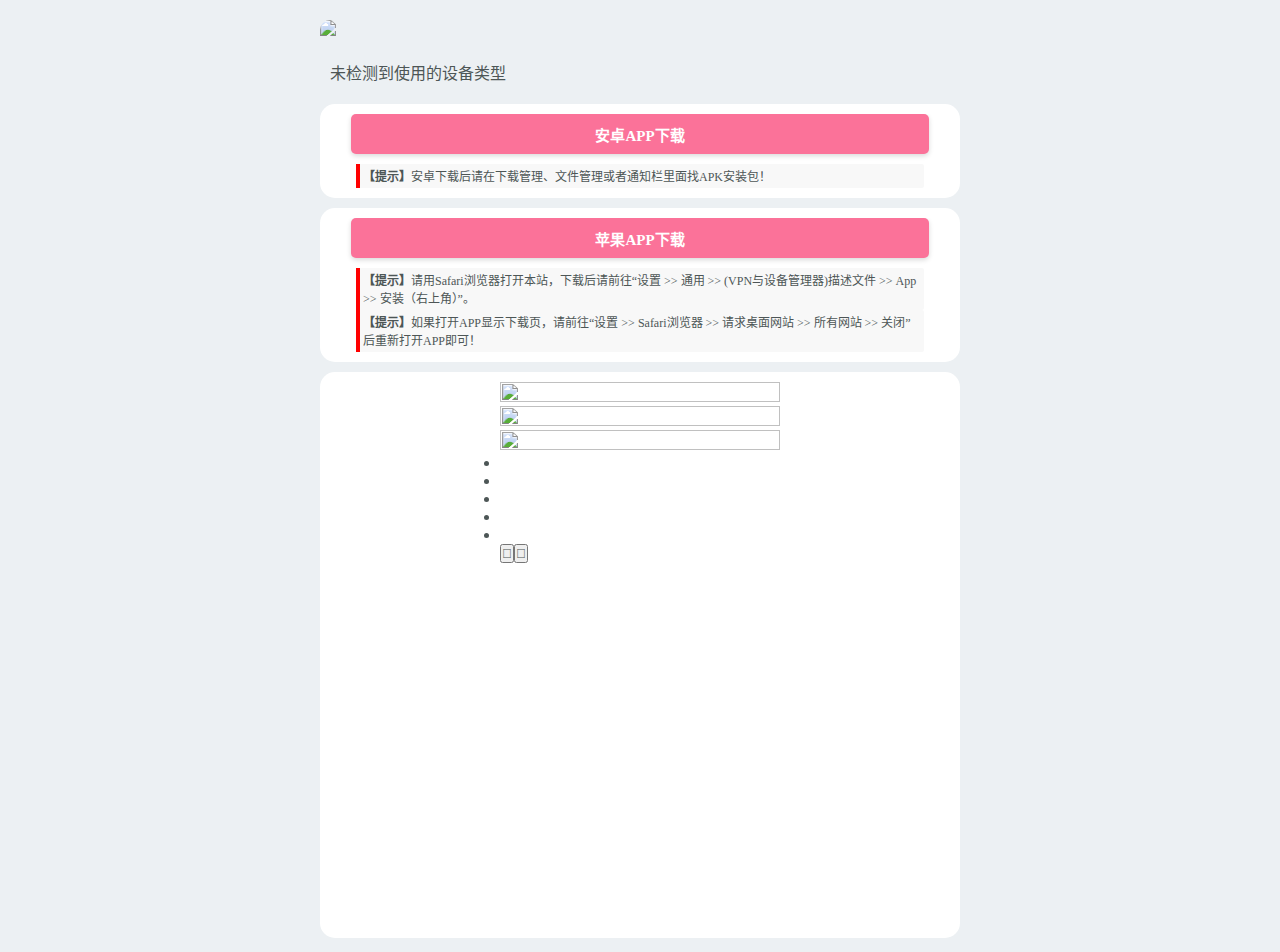
==== index.html @ 9a810799 "Update index.html" ====
<!DOCTYPE html>
<html lang="zh-CN"><head>
		<title>APP下载</title>
		<meta charset="utf-8" name="viewport" content="width=device-width, initial-scale=1, maximum-scale=1, user-scalable=no">
		<meta name="robots" contect="all">
		<link href="/favicon.ico" rel="icon">
		<link href="http://dl.siyutai.cc/layui.css" rel="stylesheet">
		<style type="text/css">
			* {
				margin: 0;
				padding: 0;
				color:#4D5656;
			}
			body {
				background-color: #ecf0f3;
			}
			.container {
				width: 90%;
				height: 100%;
				position: relative;
				z-index: 1;
				max-width: 640px;
				min-width: 320px;
				margin: 0 auto;
				
			}
			.content {
				
				margin-top:20px;
				
			}
			.content section{
				position: absolute;
				opacity: 0;
				transition: .4s ease-out;
			}
			.content section.active-section{
				opacity: 1;
			}
			.main {
				width: 100%;
				height: 100%;
				z-index:1;
				display:inline-block;
				position:relative;
				overflow: hidden;
				border-radius: 10px;
			}
			.bgt {
				background-repeat: no-repeat;
				background-size: cover;
				width:100%;
			}
			.box{
				margin-top:10px;
				border-radius: 15px;
				padding:10px;
				margin-bottom:10px;
				background: #fff;
			}
			#boxs{
				margin:0px;
				height: 100%;
				overflow-x: hidden;
			}
			#boxs::-webkit-scrollbar{
				width: 5px;
				height: 5px;
			}
			#boxs::-webkit-scrollbar-track{
				border-radius: 12px;
				background-color: #eee;
			}
			#boxs::-webkit-scrollbar-thumb{
				border-radius: 12px;
				background-color: #aaa;
			}
			.web{
				width:90%;
				height:20px;
				text-align:center;
				background: #fb7299;
				box-shadow:0 2px 5px rgba(0,0,0,.15);
				margin:0 auto;
				margin-top:0px;
				margin-bottom:10px;
				padding:10px;
				border-radius:5px;
				font-size:15px;
				font-weight: bold;
				color: #fff;
			}
			.tips{
				width:90%;
				border-bottom-right-radius: 2px;
				border-left: 4px solid red;
				border-top-right-radius: 2px;
				margin: 0 auto;
				//text-align:center;
				padding: 3px;
				position: relative;
				background-color: #f8f8f8;
				font-size:12px;
			}
			.A {
				text-decoration: none;
			}
		</style>
	</head>
	<body>
		<div class="container">
			<div class="content">
				<section class="home-me-section active-section">
					<div class="main">
					
						<img src="http://dl.siyutai.cc/img/syttop.jpg" class="bgt">
						<div class="box" style="background:none">
							<div id="boxs">
						        <div id="tick">未检测到使用的设备类型</div>
					        </div>
					    </div>
						
						<div id="android_show" style="display:none;">
						<div class="box">
							<div id="boxs">
								<div class="track-list">
									<ul>
										<a href="http://dl.siyutai.cc/siyutai.apk" target="_blank" class="A"><div class="web">安卓APP下载</div></a>
										
										
										<div class="tips"><strong>【提示】</strong>安卓下载后请在下载管理、文件管理或者通知栏里面找APK安装包！</div>
									</ul>
								</div>
							</div>
						</div>
						</div>
						
						<div id="ios_show" style="display:none;">
						<div class="box">
							<div id="boxs">
								<div class="track-list">
									<ul>
										<a href="http://dl.siyutai.cc/ios.mobileconfig" target="_blank" class="A" onclick="ios()"><div class="web">苹果APP下载</div></a>
										
										
										<div class="tips"><strong>【提示】</strong>请用Safari浏览器打开本站，下载后请前往“设置 >> 通用 >> (VPN与设备管理器)描述文件 >> App >> 安装（右上角）”。</div>
										<div class="tips"><strong>【提示】</strong>如果打开APP显示下载页，请前往“设置 >> Safari浏览器 >> 请求桌面网站 >> 所有网站 >> 关闭”后重新打开APP即可！</div>
									</ul>
								</div>
							</div>
						</div>
						</div>
						
						<div id="wxtips_show" style="display:none;">
    						<div class="box">
    							<div id="boxs">
    								<img src="http://dl.siyutai.cc/img/wxtips.png" width="100%" height="100%">
    							</div>
    						</div>
						</div>
						
						<div class="box">
							<div id="boxs">
								<div class="layui-carousel" id="ID-image" style="margin: auto; border-radius: 25px; width: 280px; height: 546px;" lay-anim="fade" lay-indicator="inside" lay-arrow="hover">
									<div carousel-item="" style="border-radius: 25px;">
										<div class="layui-this"><img src="http://dl.siyutai.cc/img/syt1.jpg" width="100%" height="100%"></div>
										<div class=""><img src="http://dl.siyutai.cc/img/syt2.jpg" width="100%" height="100%"></div>
										<div class=""><img src="http://dl.siyutai.cc/img/syt3.jpg" width="100%" height="100%"></div>
										
									</div>
								<div class="layui-carousel-ind"><ul><li class="layui-this"></li><li class=""></li><li class=""></li><li class=""></li><li class=""></li></ul></div><button class="layui-icon layui-carousel-arrow" lay-type="sub"></button><button class="layui-icon layui-carousel-arrow" lay-type="add"></button></div>
							</div>
						</div>
						
					</div>
				</section>
			</div>
		</div>

		<script>
			var ua = navigator.userAgent.toLowerCase();
			var tick = document.getElementById("tick");
			var img = document.getElementById("img");
		
			if (ua.match(/android/i) == "android") {
			    	if (ua.match(/twitter/i) == "twitter") {
				    tick.innerText = "设备：安卓 | 环境：推特 | 无法下载？请使用其它浏览器打开该网页";
				} else {
				    tick.innerText = "当前设备：安卓Android";
				    document.getElementById("android_show").style.display = "block";
				}
		        } else if (ua.match(/iphone/i) == "iphone" || ua.match(/ipad/i) == "ipad") {
		                if (ua.match(/MicroMessenger/i) == "micromessenger") {
		                    tick.innerText = "设备：苹果iOS | 环境：微信 | 请用Safari浏览器打开";
		                    document.getElementById("wxtips_show").style.display = "block";
		                } else if (ua.match(/twitter/i) == "twitter") {
		                    tick.innerText = "设备：苹果iOS | 环境：推特 | 无法下载？请使用Safari浏览器打开该网页";
		                } else {
		                    tick.innerText = "当前设备：苹果iOS";
		                    document.getElementById("ios_show").style.display = "block";
		                }
			} else {
				document.getElementById("ios_show").style.display = "block";
				document.getElementById("android_show").style.display = "block";
			}

			function ios(){
				alert('提示：iOS请务必先卸载后安装！');
			}
			function android(){
				test.hello('http://dl.siyutai.cc/siyutai.apk');
			}
		</script>
		
		<script src="http://dl.siyutai.cc/layui.js"></script>
		<script>
			layui.use(['carousel'],function(){
				var carousel = layui.carousel;
					carousel.render({
					elem: '#ID-image',
					width: 280,
					height: 546,
					anim:'fade',
					interval: 2000
				});
			});
		</script>
	

</body></html>
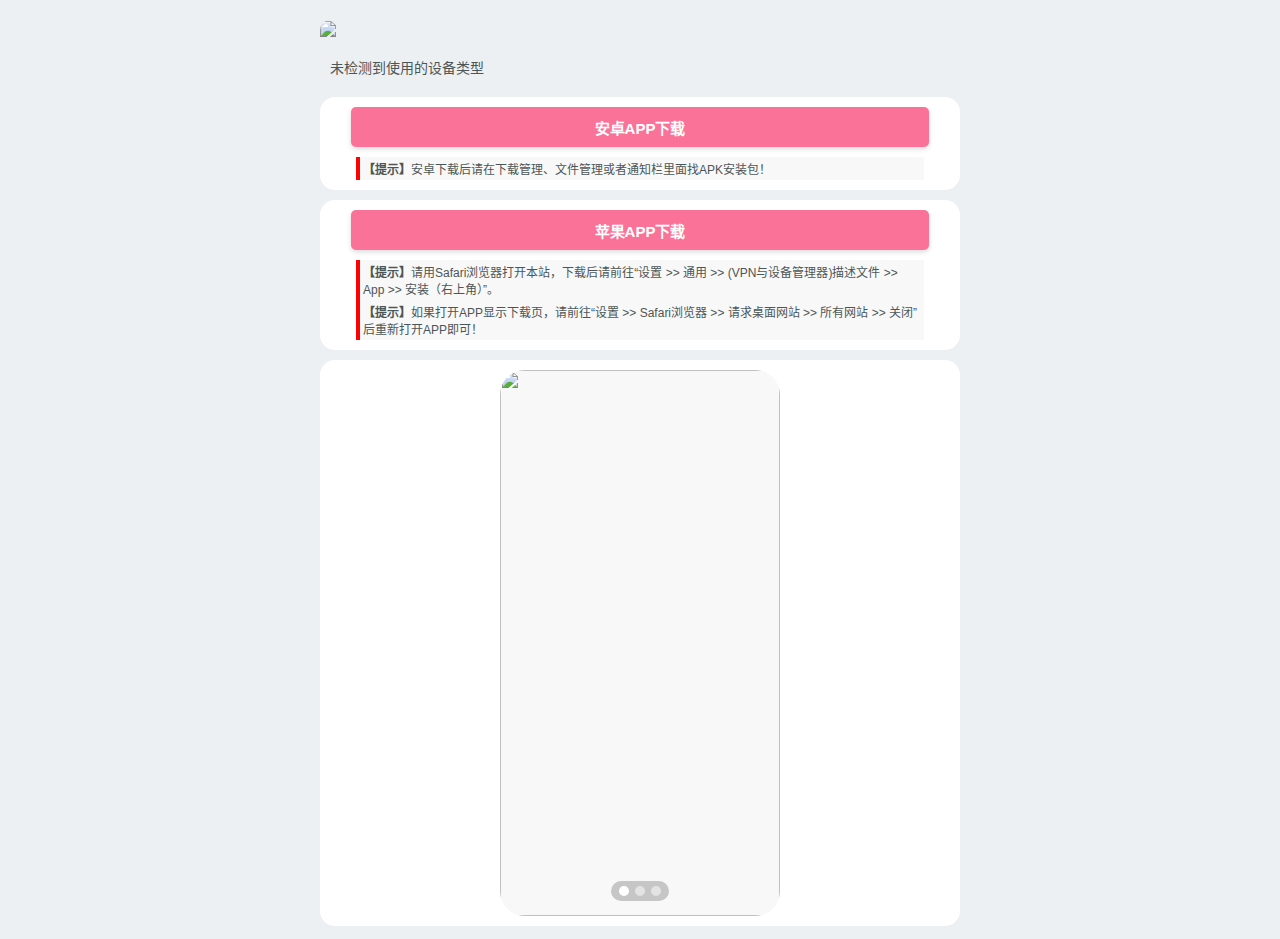
==== commit 47f394f5: "Update index.html" ====
--- a/index.html
+++ b/index.html
@@ -4,7 +4,7 @@
 		<meta charset="utf-8" name="viewport" content="width=device-width, initial-scale=1, maximum-scale=1, user-scalable=no">
 		<meta name="robots" contect="all">
 		<link href="/favicon.ico" rel="icon">
-		<link href="http://dl.siyutai.cc/layui.css" rel="stylesheet">
+		<link href="/layui.css" rel="stylesheet">
 		<style type="text/css">
 			* {
 				margin: 0;
@@ -120,7 +120,7 @@
 					        </div>
 					    </div>
 						
-						<div id="android_show" style="display:none;">
+						<div id="android_show" style="display:block;">
 						<div class="box">
 							<div id="boxs">
 								<div class="track-list">
@@ -135,7 +135,7 @@
 						</div>
 						</div>
 						
-						<div id="ios_show" style="display:none;">
+						<div id="ios_show" style="display:block;">
 						<div class="box">
 							<div id="boxs">
 								<div class="track-list">
@@ -212,7 +212,7 @@
 			}
 		</script>
 		
-		<script src="http://dl.siyutai.cc/layui.js"></script>
+		<script src="/layui.js"></script>
 		<script>
 			layui.use(['carousel'],function(){
 				var carousel = layui.carousel;
--- a/layui.css
+++ b/layui.css
@@ -0,0 +1 @@
+blockquote,body,button,dd,div,dl,dt,form,h1,h2,h3,h4,h5,h6,input,li,ol,p,pre,td,textarea,th,ul{margin:0;padding:0;-webkit-tap-highlight-color:rgba(0,0,0,0)}a:active,a:hover{outline:0}img{display:inline-block;border:none;vertical-align:middle}li{list-style:none}table{border-collapse:collapse;border-spacing:0}h1,h2,h3,h4{font-weight:700}h5,h6{font-weight:500;font-size:100%}button,input,select,textarea{font-size:100%}button,input,optgroup,option,select,textarea{font-family:inherit;font-size:inherit;font-style:inherit;font-weight:inherit;outline:0}pre{white-space:pre-wrap;white-space:-moz-pre-wrap;white-space:-pre-wrap;white-space:-o-pre-wrap;word-wrap:break-word}body{line-height:1.6;color:#333;color:rgba(0,0,0,.85);font:14px Helvetica Neue,Helvetica,PingFang SC,Tahoma,Arial,sans-serif}hr{height:0;line-height:0;margin:10px 0;padding:0;border:none!important;border-bottom:1px solid #eee!important;clear:both;overflow:hidden;background:0 0}a{color:#333;text-decoration:none}a:hover{color:#777}a cite{font-style:normal;*cursor:pointer}.layui-border-box,.layui-border-box *{box-sizing:border-box}.layui-box,.layui-box *{box-sizing:content-box}.layui-clear{clear:both;*zoom:1}.layui-clear:after{content:'\20';clear:both;*zoom:1;display:block;height:0}.layui-clear-space{word-spacing:-5px}.layui-inline{position:relative;display:inline-block;*display:inline;*zoom:1;vertical-align:middle}.layui-edge{position:relative;display:inline-block;vertical-align:middle;width:0;height:0;border-width:6px;border-style:dashed;border-color:transparent;overflow:hidden}.layui-edge-top{top:-4px;border-bottom-color:#999;border-bottom-style:solid}.layui-edge-right{border-left-color:#999;border-left-style:solid}.layui-edge-bottom{top:2px;border-top-color:#999;border-top-style:solid}.layui-edge-left{border-right-color:#999;border-right-style:solid}.layui-elip{text-overflow:ellipsis;overflow:hidden;white-space:nowrap}.layui-disabled,.layui-icon,.layui-unselect{-moz-user-select:none;-webkit-user-select:none;-ms-user-select:none}.layui-disabled,.layui-disabled:hover{color:#d2d2d2!important;cursor:not-allowed!important}.layui-circle{border-radius:100%}.layui-show{display:block!important}.layui-hide{display:none!important}.layui-show-v{visibility:visible!important}.layui-hide-v{visibility:hidden!important}@font-face{font-family:layui-icon;src:url(../font/iconfont.eot?v=282);src:url(../font/iconfont.eot?v=282#iefix) format('embedded-opentype'),url(../font/iconfont.woff2?v=282) format('woff2'),url(../font/iconfont.woff?v=282) format('woff'),url(../font/iconfont.ttf?v=282) format('truetype'),url(../font/iconfont.svg?v=282#layui-icon) format('svg')}.layui-icon{font-family:layui-icon!important;font-size:16px;font-style:normal;-webkit-font-smoothing:antialiased;-moz-osx-font-smoothing:grayscale}.layui-icon-leaf:before{content:"\e701"}.layui-icon-folder:before{content:"\eabe"}.layui-icon-folder-open:before{content:"\eac1"}.layui-icon-gitee:before{content:"\e69b"}.layui-icon-github:before{content:"\e6a7"}.layui-icon-disabled:before{content:"\e6cc"}.layui-icon-moon:before{content:"\e6c2"}.layui-icon-error:before{content:"\e693"}.layui-icon-success:before{content:"\e697"}.layui-icon-question:before{content:"\e699"}.layui-icon-lock:before{content:"\e69a"}.layui-icon-eye:before{content:"\e695"}.layui-icon-eye-invisible:before{content:"\e696"}.layui-icon-backspace:before{content:"\e694"}.layui-icon-tips-fill:before{content:"\eb2e"}.layui-icon-test:before{content:"\e692"}.layui-icon-clear:before{content:"\e788"}.layui-icon-heart-fill:before{content:"\e68f"}.layui-icon-light:before{content:"\e748"}.layui-icon-music:before{content:"\e690"}.layui-icon-time:before{content:"\e68d"}.layui-icon-ie:before{content:"\e7bb"}.layui-icon-firefox:before{content:"\e686"}.layui-icon-at:before{content:"\e687"}.layui-icon-bluetooth:before{content:"\e689"}.layui-icon-chrome:before{content:"\e68a"}.layui-icon-edge:before{content:"\e68b"}.layui-icon-heart:before{content:"\e68c"}.layui-icon-key:before{content:"\e683"}.layui-icon-android:before{content:"\e684"}.layui-icon-mike:before{content:"\e6dc"}.layui-icon-mute:before{content:"\e685"}.layui-icon-gift:before{content:"\e627"}.layui-icon-windows:before{content:"\e67f"}.layui-icon-ios:before{content:"\e680"}.layui-icon-logout:before{content:"\e682"}.layui-icon-wifi:before{content:"\e7e0"}.layui-icon-rss:before{content:"\e808"}.layui-icon-email:before{content:"\e618"}.layui-icon-reduce-circle:before{content:"\e616"}.layui-icon-transfer:before{content:"\e691"}.layui-icon-service:before{content:"\e626"}.layui-icon-addition:before{content:"\e624"}.layui-icon-subtraction:before{content:"\e67e"}.layui-icon-slider:before{content:"\e714"}.layui-icon-print:before{content:"\e66d"}.layui-icon-export:before{content:"\e67d"}.layui-icon-cols:before{content:"\e610"}.layui-icon-screen-full:before{content:"\e622"}.layui-icon-screen-restore:before{content:"\e758"}.layui-icon-rate-half:before{content:"\e6c9"}.layui-icon-rate-solid:before{content:"\e67a"}.layui-icon-rate:before{content:"\e67b"}.layui-icon-cellphone:before{content:"\e678"}.layui-icon-vercode:before{content:"\e679"}.layui-icon-login-weibo:before{content:"\e675"}.layui-icon-login-qq:before{content:"\e676"}.layui-icon-login-wechat:before{content:"\e677"}.layui-icon-username:before{content:"\e66f"}.layui-icon-password:before{content:"\e673"}.layui-icon-refresh-3:before{content:"\e9aa"}.layui-icon-auz:before{content:"\e672"}.layui-icon-shrink-right:before{content:"\e668"}.layui-icon-spread-left:before{content:"\e66b"}.layui-icon-snowflake:before{content:"\e6b1"}.layui-icon-tips:before{content:"\e702"}.layui-icon-note:before{content:"\e66e"}.layui-icon-senior:before{content:"\e674"}.layui-icon-refresh-1:before{content:"\e666"}.layui-icon-refresh:before{content:"\e669"}.layui-icon-flag:before{content:"\e66c"}.layui-icon-theme:before{content:"\e66a"}.layui-icon-notice:before{content:"\e667"}.layui-icon-console:before{content:"\e665"}.layui-icon-website:before{content:"\e7ae"}.layui-icon-face-surprised:before{content:"\e664"}.layui-icon-set:before{content:"\e716"}.layui-icon-template:before{content:"\e663"}.layui-icon-app:before{content:"\e653"}.layui-icon-template-1:before{content:"\e656"}.layui-icon-home:before{content:"\e68e"}.layui-icon-female:before{content:"\e661"}.layui-icon-male:before{content:"\e662"}.layui-icon-tread:before{content:"\e6c5"}.layui-icon-praise:before{content:"\e6c6"}.layui-icon-rmb:before{content:"\e65e"}.layui-icon-more:before{content:"\e65f"}.layui-icon-camera:before{content:"\e660"}.layui-icon-cart-simple:before{content:"\e698"}.layui-icon-face-cry:before{content:"\e69c"}.layui-icon-face-smile:before{content:"\e6af"}.layui-icon-survey:before{content:"\e6b2"}.layui-icon-read:before{content:"\e705"}.layui-icon-location:before{content:"\e715"}.layui-icon-dollar:before{content:"\e659"}.layui-icon-diamond:before{content:"\e735"}.layui-icon-return:before{content:"\e65c"}.layui-icon-camera-fill:before{content:"\e65d"}.layui-icon-fire:before{content:"\e756"}.layui-icon-more-vertical:before{content:"\e671"}.layui-icon-cart:before{content:"\e657"}.layui-icon-star-fill:before{content:"\e658"}.layui-icon-prev:before{content:"\e65a"}.layui-icon-next:before{content:"\e65b"}.layui-icon-upload:before{content:"\e67c"}.layui-icon-upload-drag:before{content:"\e681"}.layui-icon-user:before{content:"\e770"}.layui-icon-file-b:before{content:"\e655"}.layui-icon-component:before{content:"\e857"}.layui-icon-find-fill:before{content:"\e670"}.layui-icon-loading:before{content:"\e63d"}.layui-icon-loading-1:before{content:"\e63e"}.layui-icon-add-1:before{content:"\e654"}.layui-icon-pause:before{content:"\e651"}.layui-icon-play:before{content:"\e652"}.layui-icon-video:before{content:"\e6ed"}.layui-icon-headset:before{content:"\e6fc"}.layui-icon-voice:before{content:"\e688"}.layui-icon-speaker:before{content:"\e645"}.layui-icon-fonts-del:before{content:"\e64f"}.layui-icon-fonts-html:before{content:"\e64b"}.layui-icon-fonts-code:before{content:"\e64e"}.layui-icon-fonts-strong:before{content:"\e62b"}.layui-icon-unlink:before{content:"\e64d"}.layui-icon-picture:before{content:"\e64a"}.layui-icon-link:before{content:"\e64c"}.layui-icon-face-smile-b:before{content:"\e650"}.layui-icon-align-center:before{content:"\e647"}.layui-icon-align-right:before{content:"\e648"}.layui-icon-align-left:before{content:"\e649"}.layui-icon-fonts-u:before{content:"\e646"}.layui-icon-fonts-i:before{content:"\e644"}.layui-icon-tabs:before{content:"\e62a"}.layui-icon-circle:before{content:"\e63f"}.layui-icon-radio:before{content:"\e643"}.layui-icon-share:before{content:"\e641"}.layui-icon-edit:before{content:"\e642"}.layui-icon-delete:before{content:"\e640"}.layui-icon-engine:before{content:"\e628"}.layui-icon-chart-screen:before{content:"\e629"}.layui-icon-chart:before{content:"\e62c"}.layui-icon-table:before{content:"\e62d"}.layui-icon-tree:before{content:"\e62e"}.layui-icon-upload-circle:before{content:"\e62f"}.layui-icon-templeate-1:before{content:"\e630"}.layui-icon-util:before{content:"\e631"}.layui-icon-layouts:before{content:"\e632"}.layui-icon-prev-circle:before{content:"\e633"}.layui-icon-carousel:before{content:"\e634"}.layui-icon-code-circle:before{content:"\e635"}.layui-icon-water:before{content:"\e636"}.layui-icon-date:before{content:"\e637"}.layui-icon-layer:before{content:"\e638"}.layui-icon-fonts-clear:before{content:"\e639"}.layui-icon-dialogue:before{content:"\e63a"}.layui-icon-cellphone-fine:before{content:"\e63b"}.layui-icon-form:before{content:"\e63c"}.layui-icon-file:before{content:"\e621"}.layui-icon-triangle-r:before{content:"\e623"}.layui-icon-triangle-d:before{content:"\e625"}.layui-icon-set-sm:before{content:"\e620"}.layui-icon-add-circle:before{content:"\e61f"}.layui-icon-layim-download:before{content:"\e61e"}.layui-icon-layim-uploadfile:before{content:"\e61d"}.layui-icon-404:before{content:"\e61c"}.layui-icon-about:before{content:"\e60b"}.layui-icon-layim-theme:before{content:"\e61b"}.layui-icon-down:before{content:"\e61a"}.layui-icon-up:before{content:"\e619"}.layui-icon-circle-dot:before{content:"\e617"}.layui-icon-set-fill:before{content:"\e614"}.layui-icon-search:before{content:"\e615"}.layui-icon-friends:before{content:"\e612"}.layui-icon-group:before{content:"\e613"}.layui-icon-reply-fill:before{content:"\e611"}.layui-icon-menu-fill:before{content:"\e60f"}.layui-icon-face-smile-fine:before{content:"\e60c"}.layui-icon-picture-fine:before{content:"\e60d"}.layui-icon-log:before{content:"\e60e"}.layui-icon-list:before{content:"\e60a"}.layui-icon-release:before{content:"\e609"}.layui-icon-add-circle-fine:before{content:"\e608"}.layui-icon-ok:before{content:"\e605"}.layui-icon-help:before{content:"\e607"}.layui-icon-chat:before{content:"\e606"}.layui-icon-top:before{content:"\e604"}.layui-icon-right:before{content:"\e602"}.layui-icon-left:before{content:"\e603"}.layui-icon-star:before{content:"\e600"}.layui-icon-download-circle:before{content:"\e601"}.layui-icon-close:before{content:"\1006"}.layui-icon-close-fill:before{content:"\1007"}.layui-icon-ok-circle:before{content:"\1005"}.layui-main{position:relative;width:1160px;margin:0 auto}.layui-header{position:relative;z-index:1000;height:60px}.layui-header a:hover{transition:all .5s;-webkit-transition:all .5s}.layui-side{position:fixed;left:0;top:0;bottom:0;z-index:999;width:200px;overflow-x:hidden}.layui-side-scroll{position:relative;width:220px;height:100%;overflow-x:hidden}.layui-body{position:relative;left:200px;right:0;top:0;bottom:0;z-index:900;width:auto;box-sizing:border-box}.layui-layout-body{overflow-x:hidden}.layui-layout-admin .layui-header{position:fixed;top:0;left:0;right:0;background-color:#23292e}.layui-layout-admin .layui-side{top:60px;width:200px;overflow-x:hidden}.layui-layout-admin .layui-body{position:absolute;top:60px;padding-bottom:44px}.layui-layout-admin .layui-main{width:auto;margin:0 15px}.layui-layout-admin .layui-footer{position:fixed;left:200px;right:0;bottom:0;z-index:990;height:44px;line-height:44px;padding:0 15px;box-shadow:-1px 0 4px rgb(0 0 0 / 12%);background-color:#fafafa}.layui-layout-admin .layui-logo{position:absolute;left:0;top:0;width:200px;height:100%;line-height:60px;text-align:center;color:#16baaa;font-size:16px;box-shadow:0 1px 2px 0 rgb(0 0 0 / 15%)}.layui-layout-admin .layui-header .layui-nav{background:0 0}.layui-layout-left{position:absolute!important;left:200px;top:0}.layui-layout-right{position:absolute!important;right:0;top:0}.layui-container{position:relative;margin:0 auto;box-sizing:border-box}.layui-fluid{position:relative;margin:0 auto;padding:0 15px}.layui-row:after,.layui-row:before{content:"";display:block;clear:both}.layui-col-lg1,.layui-col-lg10,.layui-col-lg11,.layui-col-lg12,.layui-col-lg2,.layui-col-lg3,.layui-col-lg4,.layui-col-lg5,.layui-col-lg6,.layui-col-lg7,.layui-col-lg8,.layui-col-lg9,.layui-col-md1,.layui-col-md10,.layui-col-md11,.layui-col-md12,.layui-col-md2,.layui-col-md3,.layui-col-md4,.layui-col-md5,.layui-col-md6,.layui-col-md7,.layui-col-md8,.layui-col-md9,.layui-col-sm1,.layui-col-sm10,.layui-col-sm11,.layui-col-sm12,.layui-col-sm2,.layui-col-sm3,.layui-col-sm4,.layui-col-sm5,.layui-col-sm6,.layui-col-sm7,.layui-col-sm8,.layui-col-sm9,.layui-col-xl1,.layui-col-xl10,.layui-col-xl11,.layui-col-xl12,.layui-col-xl2,.layui-col-xl3,.layui-col-xl4,.layui-col-xl5,.layui-col-xl6,.layui-col-xl7,.layui-col-xl8,.layui-col-xl9,.layui-col-xs1,.layui-col-xs10,.layui-col-xs11,.layui-col-xs12,.layui-col-xs2,.layui-col-xs3,.layui-col-xs4,.layui-col-xs5,.layui-col-xs6,.layui-col-xs7,.layui-col-xs8,.layui-col-xs9{position:relative;display:block;box-sizing:border-box}.layui-col-xs1,.layui-col-xs10,.layui-col-xs11,.layui-col-xs12,.layui-col-xs2,.layui-col-xs3,.layui-col-xs4,.layui-col-xs5,.layui-col-xs6,.layui-col-xs7,.layui-col-xs8,.layui-col-xs9{float:left}.layui-col-xs1{width:8.33333333%}.layui-col-xs2{width:16.66666667%}.layui-col-xs3{width:25%}.layui-col-xs4{width:33.33333333%}.layui-col-xs5{width:41.66666667%}.layui-col-xs6{width:50%}.layui-col-xs7{width:58.33333333%}.layui-col-xs8{width:66.66666667%}.layui-col-xs9{width:75%}.layui-col-xs10{width:83.33333333%}.layui-col-xs11{width:91.66666667%}.layui-col-xs12{width:100%}.layui-col-xs-offset1{margin-left:8.33333333%}.layui-col-xs-offset2{margin-left:16.66666667%}.layui-col-xs-offset3{margin-left:25%}.layui-col-xs-offset4{margin-left:33.33333333%}.layui-col-xs-offset5{margin-left:41.66666667%}.layui-col-xs-offset6{margin-left:50%}.layui-col-xs-offset7{margin-left:58.33333333%}.layui-col-xs-offset8{margin-left:66.66666667%}.layui-col-xs-offset9{margin-left:75%}.layui-col-xs-offset10{margin-left:83.33333333%}.layui-col-xs-offset11{margin-left:91.66666667%}.layui-col-xs-offset12{margin-left:100%}@media screen and (max-width:767.98px){.layui-container{padding:0 15px}.layui-hide-xs{display:none!important}.layui-show-xs-block{display:block!important}.layui-show-xs-inline{display:inline!important}.layui-show-xs-inline-block{display:inline-block!important}}@media screen and (min-width:768px){.layui-container{width:720px}.layui-hide-sm{display:none!important}.layui-show-sm-block{display:block!important}.layui-show-sm-inline{display:inline!important}.layui-show-sm-inline-block{display:inline-block!important}.layui-col-sm1,.layui-col-sm10,.layui-col-sm11,.layui-col-sm12,.layui-col-sm2,.layui-col-sm3,.layui-col-sm4,.layui-col-sm5,.layui-col-sm6,.layui-col-sm7,.layui-col-sm8,.layui-col-sm9{float:left}.layui-col-sm1{width:8.33333333%}.layui-col-sm2{width:16.66666667%}.layui-col-sm3{width:25%}.layui-col-sm4{width:33.33333333%}.layui-col-sm5{width:41.66666667%}.layui-col-sm6{width:50%}.layui-col-sm7{width:58.33333333%}.layui-col-sm8{width:66.66666667%}.layui-col-sm9{width:75%}.layui-col-sm10{width:83.33333333%}.layui-col-sm11{width:91.66666667%}.layui-col-sm12{width:100%}.layui-col-sm-offset1{margin-left:8.33333333%}.layui-col-sm-offset2{margin-left:16.66666667%}.layui-col-sm-offset3{margin-left:25%}.layui-col-sm-offset4{margin-left:33.33333333%}.layui-col-sm-offset5{margin-left:41.66666667%}.layui-col-sm-offset6{margin-left:50%}.layui-col-sm-offset7{margin-left:58.33333333%}.layui-col-sm-offset8{margin-left:66.66666667%}.layui-col-sm-offset9{margin-left:75%}.layui-col-sm-offset10{margin-left:83.33333333%}.layui-col-sm-offset11{margin-left:91.66666667%}.layui-col-sm-offset12{margin-left:100%}}@media screen and (min-width:992px){.layui-container{width:960px}.layui-hide-md{display:none!important}.layui-show-md-block{display:block!important}.layui-show-md-inline{display:inline!important}.layui-show-md-inline-block{display:inline-block!important}.layui-col-md1,.layui-col-md10,.layui-col-md11,.layui-col-md12,.layui-col-md2,.layui-col-md3,.layui-col-md4,.layui-col-md5,.layui-col-md6,.layui-col-md7,.layui-col-md8,.layui-col-md9{float:left}.layui-col-md1{width:8.33333333%}.layui-col-md2{width:16.66666667%}.layui-col-md3{width:25%}.layui-col-md4{width:33.33333333%}.layui-col-md5{width:41.66666667%}.layui-col-md6{width:50%}.layui-col-md7{width:58.33333333%}.layui-col-md8{width:66.66666667%}.layui-col-md9{width:75%}.layui-col-md10{width:83.33333333%}.layui-col-md11{width:91.66666667%}.layui-col-md12{width:100%}.layui-col-md-offset1{margin-left:8.33333333%}.layui-col-md-offset2{margin-left:16.66666667%}.layui-col-md-offset3{margin-left:25%}.layui-col-md-offset4{margin-left:33.33333333%}.layui-col-md-offset5{margin-left:41.66666667%}.layui-col-md-offset6{margin-left:50%}.layui-col-md-offset7{margin-left:58.33333333%}.layui-col-md-offset8{margin-left:66.66666667%}.layui-col-md-offset9{margin-left:75%}.layui-col-md-offset10{margin-left:83.33333333%}.layui-col-md-offset11{margin-left:91.66666667%}.layui-col-md-offset12{margin-left:100%}}@media screen and (min-width:1200px){.layui-container{width:1150px}.layui-hide-lg{display:none!important}.layui-show-lg-block{display:block!important}.layui-show-lg-inline{display:inline!important}.layui-show-lg-inline-block{display:inline-block!important}.layui-col-lg1,.layui-col-lg10,.layui-col-lg11,.layui-col-lg12,.layui-col-lg2,.layui-col-lg3,.layui-col-lg4,.layui-col-lg5,.layui-col-lg6,.layui-col-lg7,.layui-col-lg8,.layui-col-lg9{float:left}.layui-col-lg1{width:8.33333333%}.layui-col-lg2{width:16.66666667%}.layui-col-lg3{width:25%}.layui-col-lg4{width:33.33333333%}.layui-col-lg5{width:41.66666667%}.layui-col-lg6{width:50%}.layui-col-lg7{width:58.33333333%}.layui-col-lg8{width:66.66666667%}.layui-col-lg9{width:75%}.layui-col-lg10{width:83.33333333%}.layui-col-lg11{width:91.66666667%}.layui-col-lg12{width:100%}.layui-col-lg-offset1{margin-left:8.33333333%}.layui-col-lg-offset2{margin-left:16.66666667%}.layui-col-lg-offset3{margin-left:25%}.layui-col-lg-offset4{margin-left:33.33333333%}.layui-col-lg-offset5{margin-left:41.66666667%}.layui-col-lg-offset6{margin-left:50%}.layui-col-lg-offset7{margin-left:58.33333333%}.layui-col-lg-offset8{margin-left:66.66666667%}.layui-col-lg-offset9{margin-left:75%}.layui-col-lg-offset10{margin-left:83.33333333%}.layui-col-lg-offset11{margin-left:91.66666667%}.layui-col-lg-offset12{margin-left:100%}}@media screen and (min-width:1400px){.layui-container{width:1330px}.layui-hide-xl{display:none!important}.layui-show-xl-block{display:block!important}.layui-show-xl-inline{display:inline!important}.layui-show-xl-inline-block{display:inline-block!important}.layui-col-xl1,.layui-col-xl10,.layui-col-xl11,.layui-col-xl12,.layui-col-xl2,.layui-col-xl3,.layui-col-xl4,.layui-col-xl5,.layui-col-xl6,.layui-col-xl7,.layui-col-xl8,.layui-col-xl9{float:left}.layui-col-xl1{width:8.33333333%}.layui-col-xl2{width:16.66666667%}.layui-col-xl3{width:25%}.layui-col-xl4{width:33.33333333%}.layui-col-xl5{width:41.66666667%}.layui-col-xl6{width:50%}.layui-col-xl7{width:58.33333333%}.layui-col-xl8{width:66.66666667%}.layui-col-xl9{width:75%}.layui-col-xl10{width:83.33333333%}.layui-col-xl11{width:91.66666667%}.layui-col-xl12{width:100%}.layui-col-xl-offset1{margin-left:8.33333333%}.layui-col-xl-offset2{margin-left:16.66666667%}.layui-col-xl-offset3{margin-left:25%}.layui-col-xl-offset4{margin-left:33.33333333%}.layui-col-xl-offset5{margin-left:41.66666667%}.layui-col-xl-offset6{margin-left:50%}.layui-col-xl-offset7{margin-left:58.33333333%}.layui-col-xl-offset8{margin-left:66.66666667%}.layui-col-xl-offset9{margin-left:75%}.layui-col-xl-offset10{margin-left:83.33333333%}.layui-col-xl-offset11{margin-left:91.66666667%}.layui-col-xl-offset12{margin-left:100%}}.layui-col-space1{margin:-.5px}.layui-col-space1>*{padding:.5px}.layui-col-space2{margin:-1px}.layui-col-space2>*{padding:1px}.layui-col-space4{margin:-2px}.layui-col-space4>*{padding:2px}.layui-col-space5{margin:-2.5px}.layui-col-space5>*{padding:2.5px}.layui-col-space6{margin:-3px}.layui-col-space6>*{padding:3px}.layui-col-space8{margin:-4px}.layui-col-space8>*{padding:4px}.layui-col-space10{margin:-5px}.layui-col-space10>*{padding:5px}.layui-col-space12{margin:-6px}.layui-col-space12>*{padding:6px}.layui-col-space14{margin:-7px}.layui-col-space14>*{padding:7px}.layui-col-space15{margin:-7.5px}.layui-col-space15>*{padding:7.5px}.layui-col-space16{margin:-8px}.layui-col-space16>*{padding:8px}.layui-col-space18{margin:-9px}.layui-col-space18>*{padding:9px}.layui-col-space20{margin:-10px}.layui-col-space20>*{padding:10px}.layui-col-space22{margin:-11px}.layui-col-space22>*{padding:11px}.layui-col-space24{margin:-12px}.layui-col-space24>*{padding:12px}.layui-col-space25{margin:-12.5px}.layui-col-space25>*{padding:12.5px}.layui-col-space26{margin:-13px}.layui-col-space26>*{padding:13px}.layui-col-space28{margin:-14px}.layui-col-space28>*{padding:14px}.layui-col-space30{margin:-15px}.layui-col-space30>*{padding:15px}.layui-col-space32{margin:-15px}.layui-col-space32>*{padding:15px}.layui-btn,.layui-input,.layui-select,.layui-textarea,.layui-upload-button{outline:0;-webkit-appearance:none;transition:all .3s;-webkit-transition:all .3s;box-sizing:border-box}.layui-elem-quote{margin-bottom:10px;padding:15px;line-height:1.8;border-left:5px solid #16b777;border-radius:0 2px 2px 0;background-color:#fafafa}.layui-quote-nm{border-style:solid;border-width:1px;border-left-width:5px;background:0 0}.layui-elem-field{margin-bottom:10px;padding:0;border-width:1px;border-style:solid}.layui-elem-field legend{margin-left:20px;padding:0 10px;font-size:20px}.layui-field-title{margin:16px 0;border-width:0;border-top-width:1px}.layui-field-box{padding:15px}.layui-field-title .layui-field-box{padding:10px 0}.layui-progress{position:relative;height:6px;border-radius:20px;background-color:#eee}.layui-progress-bar{position:absolute;left:0;top:0;width:0;max-width:100%;height:6px;border-radius:20px;text-align:right;background-color:#16b777;transition:all .3s;-webkit-transition:all .3s}.layui-progress-big,.layui-progress-big .layui-progress-bar{height:18px;line-height:18px}.layui-progress-text{position:relative;top:-20px;line-height:18px;font-size:12px;color:#5f5f5f}.layui-progress-big .layui-progress-text{position:static;padding:0 10px;color:#fff}.layui-collapse{border-width:1px;border-style:solid;border-radius:2px}.layui-colla-content,.layui-colla-item{border-top-width:1px;border-top-style:solid}.layui-colla-item:first-child{border-top:none}.layui-colla-title{position:relative;height:42px;line-height:42px;padding:0 15px 0 35px;color:#333;background-color:#fafafa;cursor:pointer;font-size:14px;overflow:hidden}.layui-colla-content{display:none;padding:10px 15px;line-height:1.6;color:#5f5f5f}.layui-colla-icon{position:absolute;left:15px;top:0;font-size:14px}.layui-card{margin-bottom:15px;border-radius:2px;background-color:#fff;box-shadow:0 1px 2px 0 rgba(0,0,0,.05)}.layui-card:last-child{margin-bottom:0}.layui-card-header{position:relative;height:42px;line-height:42px;padding:0 15px;border-bottom:1px solid #f8f8f8;color:#333;border-radius:2px 2px 0 0;font-size:14px}.layui-card-body{position:relative;padding:10px 15px;line-height:24px}.layui-card-body[pad15]{padding:15px}.layui-card-body[pad20]{padding:20px}.layui-card-body .layui-table{margin:5px 0}.layui-card .layui-tab{margin:0}.layui-panel{position:relative;border-width:1px;border-style:solid;border-radius:2px;box-shadow:1px 1px 4px rgb(0 0 0 / 8%);background-color:#fff;color:#5f5f5f}.layui-panel-window{position:relative;padding:15px;border-radius:0;border-top:5px solid #eee;background-color:#fff}.layui-auxiliar-moving{position:fixed;left:0;right:0;top:0;bottom:0;width:100%;height:100%;background:0 0;z-index:9999999999}.layui-scollbar-hide{overflow:hidden!important}.layui-bg-red{background-color:#ff5722!important;color:#fff!important}.layui-bg-orange{background-color:#ffb800!important;color:#fff!important}.layui-bg-green{background-color:#16baaa!important;color:#fff!important}.layui-bg-cyan{background-color:#2f4056!important;color:#fff!important}.layui-bg-blue{background-color:#1e9fff!important;color:#fff!important}.layui-bg-purple{background-color:#a233c6!important;color:#fff!important}.layui-bg-black{background-color:#2f363c!important;color:#fff!important}.layui-bg-gray{background-color:#fafafa!important;color:#5f5f5f!important}.layui-badge-rim,.layui-border,.layui-colla-content,.layui-colla-item,.layui-collapse,.layui-elem-field,.layui-form-pane .layui-form-item[pane],.layui-form-pane .layui-form-label,.layui-input,.layui-input-split,.layui-panel,.layui-quote-nm,.layui-select,.layui-tab-bar,.layui-tab-card,.layui-tab-title,.layui-tab-title .layui-this:after,.layui-textarea{border-color:#eee}.layui-border{border-width:1px;border-style:solid;color:#5f5f5f!important}.layui-border-red{border-width:1px;border-style:solid;border-color:#ff5722!important;color:#ff5722!important}.layui-border-orange{border-width:1px;border-style:solid;border-color:#ffb800!important;color:#ffb800!important}.layui-border-green{border-width:1px;border-style:solid;border-color:#16baaa!important;color:#16baaa!important}.layui-border-cyan{border-width:1px;border-style:solid;border-color:#2f4056!important;color:#2f4056!important}.layui-border-blue{border-width:1px;border-style:solid;border-color:#1e9fff!important;color:#1e9fff!important}.layui-border-purple{border-width:1px;border-style:solid;border-color:#a233c6!important;color:#a233c6!important}.layui-border-black{border-width:1px;border-style:solid;border-color:#2f363c!important;color:#2f363c!important}.layui-timeline-item:before{background-color:#eee}.layui-text{line-height:1.8;font-size:14px}.layui-text h1,.layui-text h2,.layui-text h3,.layui-text h4,.layui-text h5,.layui-text h6{color:#3a3a3a}.layui-text h1{font-size:32px}.layui-text h2{font-size:24px}.layui-text h3{font-size:18px}.layui-text h4{font-size:16px}.layui-text h5{font-size:14px}.layui-text h6{font-size:13px}.layui-text ol,.layui-text ul{padding-left:15px}.layui-text ul li{margin-top:5px;list-style-type:disc}.layui-text ol li{margin-top:5px;list-style-type:decimal}.layui-text-em,.layui-word-aux{color:#999!important;padding-left:5px!important;padding-right:5px!important}.layui-text p{margin:15px 0}.layui-text p:first-child{margin-top:0}.layui-text p:last-child{margin-bottom:0}.layui-text a:not(.layui-btn){color:#01aaed}.layui-text a:not(.layui-btn):hover{text-decoration:underline}.layui-text blockquote:not(.layui-elem-quote){padding:5px 15px;border-left:5px solid #eee}.layui-text pre>code:not(.layui-code){padding:15px;font-family:Courier New,Lucida Console,Consolas;background-color:#fafafa}.layui-font-12{font-size:12px!important}.layui-font-13{font-size:13px!important}.layui-font-14{font-size:14px!important}.layui-font-16{font-size:16px!important}.layui-font-18{font-size:18px!important}.layui-font-20{font-size:20px!important}.layui-font-22{font-size:22px!important}.layui-font-24{font-size:24px!important}.layui-font-26{font-size:26px!important}.layui-font-28{font-size:28px!important}.layui-font-30{font-size:30px!important}.layui-font-32{font-size:32px!important}.layui-font-red{color:#ff5722!important}.layui-font-orange{color:#ffb800!important}.layui-font-green{color:#16baaa!important}.layui-font-cyan{color:#2f4056!important}.layui-font-blue{color:#01aaed!important}.layui-font-purple{color:#a233c6!important}.layui-font-black{color:#000!important}.layui-font-gray{color:#c2c2c2!important}.layui-btn{display:inline-block;vertical-align:middle;height:38px;line-height:38px;border:1px solid transparent;padding:0 18px;background-color:#16baaa;color:#fff;white-space:nowrap;text-align:center;font-size:14px;border-radius:2px;cursor:pointer;-moz-user-select:none;-webkit-user-select:none;-ms-user-select:none}.layui-btn:hover{opacity:.8;filter:alpha(opacity=80);color:#fff}.layui-btn:active{opacity:1;filter:alpha(opacity=100)}.layui-btn+.layui-btn{margin-left:10px}.layui-btn-container{word-spacing:-5px}.layui-btn-container .layui-btn{margin-right:10px;margin-bottom:10px;word-spacing:normal}.layui-btn-container .layui-btn+.layui-btn{margin-left:0}.layui-table .layui-btn-container .layui-btn{margin-bottom:9px}.layui-btn-radius{border-radius:100px}.layui-btn .layui-icon{padding:0 2px;vertical-align:middle\0;vertical-align:bottom}.layui-btn-primary{border-color:#d2d2d2;background:0 0;color:#5f5f5f}.layui-btn-primary:hover{border-color:#16baaa;color:#333}.layui-btn-normal{background-color:#1e9fff}.layui-btn-warm{background-color:#ffb800}.layui-btn-danger{background-color:#ff5722}.layui-btn-checked{background-color:#16b777}.layui-btn-disabled,.layui-btn-disabled:active,.layui-btn-disabled:hover{border-color:#eee!important;background-color:#fbfbfb!important;color:#d2d2d2!important;cursor:not-allowed!important;opacity:1}.layui-btn-lg{height:44px;line-height:44px;padding:0 25px;font-size:16px}.layui-btn-sm{height:30px;line-height:30px;padding:0 10px;font-size:12px}.layui-btn-xs{height:22px;line-height:22px;padding:0 5px;font-size:12px}.layui-btn-xs i{font-size:12px!important}.layui-btn-group{display:inline-block;vertical-align:middle;font-size:0}.layui-btn-group .layui-btn{margin-left:0!important;margin-right:0!important;border-left:1px solid rgba(255,255,255,.5);border-radius:0}.layui-btn-group .layui-btn-primary{border-left:none}.layui-btn-group .layui-btn-primary:hover{border-color:#d2d2d2;color:#16baaa}.layui-btn-group .layui-btn:first-child{border-left:none;border-radius:2px 0 0 2px}.layui-btn-group .layui-btn-primary:first-child{border-left:1px solid #d2d2d2}.layui-btn-group .layui-btn:last-child{border-radius:0 2px 2px 0}.layui-btn-group .layui-btn+.layui-btn{margin-left:0}.layui-btn-group+.layui-btn-group{margin-left:10px}.layui-btn-fluid{width:100%}.layui-input,.layui-select,.layui-textarea{height:38px;line-height:1.3;line-height:38px\9;border-width:1px;border-style:solid;background-color:#fff;color:rgba(0,0,0,.85);border-radius:2px}.layui-input::-webkit-input-placeholder,.layui-select::-webkit-input-placeholder,.layui-textarea::-webkit-input-placeholder{line-height:1.3}.layui-input,.layui-textarea{display:block;width:100%;padding-left:10px}.layui-input:hover,.layui-textarea:hover{border-color:#d2d2d2!important}.layui-input:focus,.layui-textarea:focus{border-color:#d2d2d2!important}.layui-textarea{position:relative;min-height:100px;height:auto;line-height:20px;padding:6px 10px;resize:vertical}.layui-select{padding:0 10px}.layui-form input[type=checkbox],.layui-form input[type=radio],.layui-form select{display:none}.layui-form [lay-ignore]{display:initial}.layui-form-item{position:relative;margin-bottom:15px;clear:both;*zoom:1}.layui-form-item:after{content:'\20';clear:both;*zoom:1;display:block;height:0}.layui-form-label{position:relative;float:left;display:block;padding:9px 15px;width:80px;font-weight:400;line-height:20px;text-align:right}.layui-form-label-col{display:block;float:none;padding:9px 0;line-height:20px;text-align:left}.layui-form-item .layui-inline{margin-bottom:5px;margin-right:10px}.layui-input-block,.layui-input-inline{position:relative}.layui-input-block{margin-left:110px;min-height:36px}.layui-input-inline{display:inline-block;vertical-align:middle}.layui-form-item .layui-input-inline{float:left;width:190px;margin-right:10px}.layui-form-text .layui-input-inline{width:auto}.layui-form-mid{position:relative;float:left;display:block;padding:9px 0!important;line-height:20px;margin-right:10px}.layui-form-danger+.layui-form-select .layui-input,.layui-form-danger:focus{border-color:#ff5722!important}.layui-input-prefix,.layui-input-split,.layui-input-suffix,.layui-input-suffix .layui-input-affix{position:absolute;right:0;top:0;padding:0 10px;width:35px;height:100%;text-align:center;transition:all .3s;box-sizing:border-box}.layui-input-prefix{left:0;border-radius:2px 0 0 2px}.layui-input-suffix{right:0;border-radius:0 2px 2px 0}.layui-input-split{border-width:1px;border-style:solid}.layui-input-prefix .layui-icon,.layui-input-split .layui-icon,.layui-input-suffix .layui-icon{position:relative;font-size:16px;color:#5f5f5f;transition:all .3s}.layui-input-group{position:relative;display:table;box-sizing:border-box}.layui-input-group>*{display:table-cell;vertical-align:middle;position:relative}.layui-input-group .layui-input{padding-right:15px}.layui-input-group .layui-input-prefix{width:auto;border-right:0}.layui-input-group .layui-input-suffix{width:auto;border-left:0}.layui-input-group .layui-input-split{white-space:nowrap}.layui-input-wrap{position:relative;line-height:38px}.layui-input-wrap .layui-input{padding-right:35px}.layui-input-wrap .layui-input::-ms-clear,.layui-input-wrap .layui-input::-ms-reveal{display:none}.layui-input-wrap .layui-input-prefix+.layui-input,.layui-input-wrap .layui-input-prefix~* .layui-input{padding-left:35px}.layui-input-wrap .layui-input-split+.layui-input,.layui-input-wrap .layui-input-split~* .layui-input{padding-left:45px}.layui-input-wrap .layui-input-prefix~.layui-form-select{position:static}.layui-input-wrap .layui-input-prefix,.layui-input-wrap .layui-input-split,.layui-input-wrap .layui-input-suffix{pointer-events:none}.layui-input-wrap .layui-input:focus+.layui-input-split{border-color:#d2d2d2}.layui-input-wrap .layui-input-prefix.layui-input-split{border-width:0;border-right-width:1px}.layui-input-affix{line-height:38px}.layui-input-suffix .layui-input-affix{right:auto;left:-35px}.layui-input-affix .layui-icon{color:rgba(0,0,0,.8);pointer-events:auto!important;cursor:pointer}.layui-input-affix .layui-icon-clear{color:rgba(0,0,0,.3)}.layui-input-affix .layui-icon:hover{color:rgba(0,0,0,.6)}.layui-form-select{position:relative;color:#5f5f5f}.layui-form-select .layui-input{padding-right:30px;cursor:pointer}.layui-form-select .layui-edge{position:absolute;right:10px;top:50%;margin-top:-3px;cursor:pointer;border-width:6px;border-top-color:#c2c2c2;border-top-style:solid;transition:all .3s;-webkit-transition:all .3s}.layui-form-select dl{display:none;position:absolute;left:0;top:42px;padding:5px 0;z-index:899;min-width:100%;border:1px solid #eee;max-height:300px;overflow-y:auto;background-color:#fff;border-radius:2px;box-shadow:1px 1px 4px rgb(0 0 0 / 8%);box-sizing:border-box}.layui-form-select dl dd,.layui-form-select dl dt{padding:0 10px;line-height:36px;white-space:nowrap;overflow:hidden;text-overflow:ellipsis}.layui-form-select dl dt{font-size:12px;color:#999}.layui-form-select dl dd{cursor:pointer}.layui-form-select dl dd:hover{background-color:#f8f8f8;-webkit-transition:.5s all;transition:.5s all}.layui-form-select .layui-select-group dd{padding-left:20px}.layui-form-select dl dd.layui-select-tips{padding-left:10px!important;color:#999}.layui-form-select dl dd.layui-this{background-color:#f8f8f8;color:#16b777;font-weight:700}.layui-form-select dl dd.layui-disabled{background-color:#fff}.layui-form-selected dl{display:block}.layui-form-selected .layui-edge{margin-top:-9px;-webkit-transform:rotate(180deg);transform:rotate(180deg)}.layui-form-selected .layui-edge{margin-top:-3px\0}:root .layui-form-selected .layui-edge{margin-top:-9px\0/IE9}.layui-form-selectup dl{top:auto;bottom:42px}.layui-select-none{margin:5px 0;text-align:center;color:#999}.layui-select-disabled .layui-disabled{border-color:#eee!important}.layui-select-disabled .layui-edge{border-top-color:#d2d2d2}.layui-form-checkbox{position:relative;display:inline-block;vertical-align:middle;height:30px;line-height:30px;margin-right:10px;padding-right:30px;background-color:#fff;cursor:pointer;font-size:0;-webkit-transition:.1s linear;transition:.1s linear;box-sizing:border-box}.layui-form-checkbox>*{display:inline-block;vertical-align:middle}.layui-form-checkbox>div{padding:0 11px;font-size:14px;border-radius:2px 0 0 2px;background-color:#d2d2d2;color:#fff;overflow:hidden;white-space:nowrap;text-overflow:ellipsis}.layui-form-checkbox:hover>div{background-color:#c2c2c2}.layui-form-checkbox>i{position:absolute;right:0;top:0;width:30px;height:100%;border:1px solid #d2d2d2;border-left:none;border-radius:0 2px 2px 0;color:#fff;color:rgba(255,255,255,0);font-size:20px;text-align:center;box-sizing:border-box}.layui-form-checkbox:hover>i{border-color:#c2c2c2;color:#c2c2c2}.layui-form-checked,.layui-form-checked:hover{border-color:#16b777}.layui-form-checked:hover>div,.layui-form-checked>div{background-color:#16b777}.layui-form-checked:hover>i,.layui-form-checked>i{color:#16b777}.layui-form-item .layui-form-checkbox{margin-top:4px}.layui-form-checkbox.layui-checkbox-disabled>div{background-color:#eee!important}.layui-form [lay-checkbox]{display:none}.layui-form-checkbox[lay-skin=primary]{height:auto!important;line-height:normal!important;min-width:18px;min-height:18px;border:none!important;margin-right:0;padding-left:24px;padding-right:0;background:0 0}.layui-form-checkbox[lay-skin=primary]>div{margin-top:-1px;padding-left:0;padding-right:15px;line-height:18px;background:0 0;color:#5f5f5f}.layui-form-checkbox[lay-skin=primary]>i{right:auto;left:0;width:16px;height:16px;line-height:14px;border:1px solid #d2d2d2;font-size:12px;border-radius:2px;background-color:#fff;-webkit-transition:.1s linear;transition:.1s linear}.layui-form-checkbox[lay-skin=primary]:hover>i{border-color:#16b777;color:#fff}.layui-form-checked[lay-skin=primary]>i{border-color:#16b777!important;background-color:#16b777;color:#fff}.layui-checkbox-disabled[lay-skin=primary]>div{background:0 0!important}.layui-form-checked.layui-checkbox-disabled[lay-skin=primary]>i{background:#eee!important;border-color:#eee!important}.layui-checkbox-disabled[lay-skin=primary]:hover>i{border-color:#d2d2d2}.layui-form-item .layui-form-checkbox[lay-skin=primary]{margin-top:10px}.layui-form-checkbox[lay-skin=primary]>.layui-icon-indeterminate{border-color:#16b777}.layui-form-checkbox[lay-skin=primary]>.layui-icon-indeterminate:before{content:'';display:inline-block;vertical-align:middle;position:relative;width:50%;height:1px;margin:-1px auto 0;background-color:#16b777}.layui-form-switch{position:relative;display:inline-block;vertical-align:middle;height:24px;line-height:22px;min-width:44px;padding:0 5px;margin-top:8px;border:1px solid #d2d2d2;border-radius:20px;cursor:pointer;box-sizing:border-box;background-color:#fff;-webkit-transition:.1s linear;transition:.1s linear}.layui-form-switch>i{position:absolute;left:5px;top:3px;width:16px;height:16px;border-radius:20px;background-color:#d2d2d2;-webkit-transition:.1s linear;transition:.1s linear}.layui-form-switch>div{position:relative;top:0;margin-left:21px;padding:0!important;text-align:center!important;color:#999!important;font-style:normal!important;font-size:12px}.layui-form-onswitch{border-color:#16b777;background-color:#16b777}.layui-form-onswitch>i{left:100%;margin-left:-21px;background-color:#fff}.layui-form-onswitch>div{margin-left:0;margin-right:21px;color:#fff!important}.layui-checkbox-disabled{border-color:#eee!important}.layui-checkbox-disabled>div{color:#c2c2c2!important}.layui-checkbox-disabled>i{border-color:#eee!important}.layui-checkbox-disabled:hover>i{color:#fff!important}.layui-form-radio{display:inline-block;vertical-align:middle;line-height:28px;margin:6px 10px 0 0;padding-right:10px;cursor:pointer;font-size:0}.layui-form-radio>*{display:inline-block;vertical-align:middle;font-size:14px}.layui-form-radio>i{margin-right:8px;font-size:22px;color:#c2c2c2}.layui-form-radio:hover>*,.layui-form-radioed,.layui-form-radioed>i{color:#16b777}.layui-radio-disabled>i{color:#eee!important}.layui-radio-disabled>*{color:#c2c2c2!important}.layui-form [lay-radio]{display:none}.layui-form-pane .layui-form-label{width:110px;padding:8px 15px;height:38px;line-height:20px;border-width:1px;border-style:solid;border-radius:2px 0 0 2px;text-align:center;background-color:#fafafa;overflow:hidden;white-space:nowrap;text-overflow:ellipsis;box-sizing:border-box}.layui-form-pane .layui-input-inline{margin-left:-1px}.layui-form-pane .layui-input-block{margin-left:110px;left:-1px}.layui-form-pane .layui-input{border-radius:0 2px 2px 0}.layui-form-pane .layui-form-text .layui-form-label{float:none;width:100%;border-radius:2px;box-sizing:border-box;text-align:left}.layui-form-pane .layui-form-text .layui-input-inline{display:block;margin:0;top:-1px;clear:both}.layui-form-pane .layui-form-text .layui-input-block{margin:0;left:0;top:-1px}.layui-form-pane .layui-form-text .layui-textarea{min-height:100px;border-radius:0 0 2px 2px}.layui-form-pane .layui-form-checkbox{margin:4px 0 4px 10px}.layui-form-pane .layui-form-radio,.layui-form-pane .layui-form-switch{margin-top:6px;margin-left:10px}.layui-form-pane .layui-form-item[pane]{position:relative;border-width:1px;border-style:solid}.layui-form-pane .layui-form-item[pane] .layui-form-label{position:absolute;left:0;top:0;height:100%;border-width:0;border-right-width:1px}.layui-form-pane .layui-form-item[pane] .layui-input-inline{margin-left:110px}@media screen and (max-width:450px){.layui-form-item .layui-form-label{text-overflow:ellipsis;overflow:hidden;white-space:nowrap}.layui-form-item .layui-inline{display:block;margin-right:0;margin-bottom:20px;clear:both}.layui-form-item .layui-inline:after{content:'\20';clear:both;display:block;height:0}.layui-form-item .layui-input-inline{display:block;float:none;left:-3px;width:auto!important;margin:0 0 10px 112px}.layui-form-item .layui-input-inline+.layui-form-mid{margin-left:110px;top:-5px;padding:0}.layui-form-item .layui-form-checkbox{margin-right:5px;margin-bottom:5px}}.layui-laypage{display:inline-block;*display:inline;*zoom:1;vertical-align:middle;margin:10px 0;font-size:0}.layui-laypage>a:first-child,.layui-laypage>a:first-child em{border-radius:2px 0 0 2px}.layui-laypage>a:last-child,.layui-laypage>a:last-child em{border-radius:0 2px 2px 0}.layui-laypage>:first-child{margin-left:0!important}.layui-laypage>:last-child{margin-right:0!important}.layui-laypage a,.layui-laypage button,.layui-laypage input,.layui-laypage select,.layui-laypage span{border:1px solid #eee}.layui-laypage a,.layui-laypage span{display:inline-block;*display:inline;*zoom:1;vertical-align:middle;padding:0 15px;height:28px;line-height:28px;margin:0 -1px 5px 0;background-color:#fff;color:#333;font-size:12px}.layui-laypage a[data-page]{color:#333}.layui-laypage a{text-decoration:none!important;cursor:pointer}.layui-laypage a:hover{color:#16baaa}.layui-laypage em{font-style:normal}.layui-laypage .layui-laypage-spr{color:#999;font-weight:700}.layui-laypage .layui-laypage-curr{position:relative}.layui-laypage .layui-laypage-curr em{position:relative;color:#fff}.layui-laypage .layui-laypage-curr .layui-laypage-em{position:absolute;left:-1px;top:-1px;padding:1px;width:100%;height:100%;background-color:#16baaa}.layui-laypage-em{border-radius:2px}.layui-laypage-next em,.layui-laypage-prev em{font-family:Sim sun;font-size:16px}.layui-laypage .layui-laypage-count,.layui-laypage .layui-laypage-limits,.layui-laypage .layui-laypage-refresh,.layui-laypage .layui-laypage-skip{margin-left:10px;margin-right:10px;padding:0;border:none}.layui-laypage .layui-laypage-limits,.layui-laypage .layui-laypage-refresh{vertical-align:top}.layui-laypage .layui-laypage-refresh i{font-size:18px;cursor:pointer}.layui-laypage select{height:22px;padding:3px;border-radius:2px;cursor:pointer}.layui-laypage .layui-laypage-skip{height:30px;line-height:30px;color:#999}.layui-laypage button,.layui-laypage input{height:30px;line-height:30px;border-radius:2px;vertical-align:top;background-color:#fff;box-sizing:border-box}.layui-laypage input{display:inline-block;width:40px;margin:0 10px;padding:0 3px;text-align:center}.layui-laypage input:focus,.layui-laypage select:focus{border-color:#16baaa!important}.layui-laypage button{margin-left:10px;padding:0 10px;cursor:pointer}.layui-flow-more{margin:10px 0;text-align:center;color:#999;font-size:14px;clear:both}.layui-flow-more a{height:32px;line-height:32px}.layui-flow-more a *{display:inline-block;vertical-align:top}.layui-flow-more a cite{padding:0 20px;border-radius:3px;background-color:#eee;color:#333;font-style:normal}.layui-flow-more a cite:hover{opacity:.8}.layui-flow-more a i{font-size:30px;color:#737383}.layui-table{width:100%;margin:10px 0;background-color:#fff;color:#5f5f5f}.layui-table tr{transition:all .3s;-webkit-transition:all .3s}.layui-table th{text-align:left;font-weight:600}.layui-table-mend{background-color:#fff}.layui-table-click,.layui-table-hover,.layui-table[lay-even] tbody tr:nth-child(even){background-color:#f8f8f8}.layui-table td,.layui-table th,.layui-table-col-set,.layui-table-fixed-r,.layui-table-grid-down,.layui-table-header,.layui-table-mend,.layui-table-page,.layui-table-tips-main,.layui-table-tool,.layui-table-total,.layui-table-view,.layui-table[lay-skin=line],.layui-table[lay-skin=row]{border-width:1px;border-style:solid;border-color:#eee}.layui-table td,.layui-table th{position:relative;padding:9px 15px;min-height:20px;line-height:20px;font-size:14px}.layui-table[lay-skin=line] td,.layui-table[lay-skin=line] th{border-width:0;border-bottom-width:1px}.layui-table[lay-skin=row] td,.layui-table[lay-skin=row] th{border-width:0;border-right-width:1px}.layui-table[lay-skin=nob] td,.layui-table[lay-skin=nob] th{border:none}.layui-table img{max-width:100px}.layui-table[lay-size=lg] td,.layui-table[lay-size=lg] th{padding-top:15px;padding-right:30px;padding-bottom:15px;padding-left:30px}.layui-table-view .layui-table[lay-size=lg] .layui-table-cell{height:50px;line-height:40px}.layui-table[lay-size=sm] td,.layui-table[lay-size=sm] th{padding-top:5px;padding-right:10px;padding-bottom:5px;padding-left:10px;font-size:12px}.layui-table-view .layui-table[lay-size=sm] .layui-table-cell{height:30px;line-height:20px;padding-top:5px;padding-left:11px;padding-right:11px}.layui-table[lay-data],.layui-table[lay-options]{display:none}.layui-table-box{position:relative;overflow:hidden}.layui-table-view{clear:both}.layui-table-view .layui-table{position:relative;width:auto;margin:0;border:0;border-collapse:separate}.layui-table-view .layui-table[lay-skin=line]{border-width:0;border-right-width:1px}.layui-table-view .layui-table[lay-skin=row]{border-width:0;border-bottom-width:1px}.layui-table-view .layui-table td,.layui-table-view .layui-table th{padding:0;border-top:none;border-left:none}.layui-table-view .layui-table th.layui-unselect .layui-table-cell span{cursor:pointer}.layui-table-view .layui-table td{cursor:default}.layui-table-view .layui-table td[data-edit]{cursor:text}.layui-table-view .layui-table td[data-edit]:hover:after{position:absolute;left:0;top:0;width:100%;height:100%;box-sizing:border-box;border:1px solid #16b777;pointer-events:none;content:""}.layui-table-view .layui-form-checkbox[lay-skin=primary] i{width:18px;height:18px;line-height:16px}.layui-table-view .layui-form-radio{line-height:0;padding:0}.layui-table-view .layui-form-radio>i{margin:0;font-size:20px}.layui-table-init{position:absolute;left:0;top:0;width:100%;height:100%;text-align:center;z-index:199}.layui-table-init .layui-icon{position:absolute;left:50%;top:50%;margin:-15px 0 0 -15px;font-size:30px;color:#c2c2c2}.layui-table-header{border-width:0;border-bottom-width:1px;overflow:hidden}.layui-table-header .layui-table{margin-bottom:-1px}.layui-table-column{position:relative;width:100%;min-height:41px;padding:8px 16px;border-width:0;border-bottom-width:1px}.layui-table-column .layui-btn-container{margin-bottom:-8px}.layui-table-column .layui-btn-container .layui-btn{margin-right:8px;margin-bottom:8px}.layui-table-tool .layui-inline[lay-event]{position:relative;width:26px;height:26px;padding:5px;line-height:16px;margin-right:10px;text-align:center;color:#333;border:1px solid #ccc;cursor:pointer;-webkit-transition:.5s all;transition:.5s all}.layui-table-tool .layui-inline[lay-event]:hover{border:1px solid #999}.layui-table-tool-temp{padding-right:120px}.layui-table-tool-self{position:absolute;right:17px;top:10px}.layui-table-tool .layui-table-tool-self .layui-inline[lay-event]{margin:0 0 0 10px}.layui-table-tool-panel{position:absolute;top:29px;left:-1px;z-index:399;padding:5px 0!important;min-width:150px;min-height:40px;border:1px solid #d2d2d2;text-align:left;overflow-y:auto;background-color:#fff;box-shadow:0 2px 4px rgba(0,0,0,.12)}.layui-table-tool-panel li{padding:0 10px;margin:0!important;line-height:30px;list-style-type:none!important;white-space:nowrap;overflow:hidden;text-overflow:ellipsis;-webkit-transition:.5s all;transition:.5s all}.layui-table-tool-panel li .layui-form-checkbox[lay-skin=primary]{width:100%}.layui-table-tool-panel li:hover{background-color:#f8f8f8}.layui-table-tool-panel li .layui-form-checkbox[lay-skin=primary]{padding-left:28px}.layui-table-tool-panel li .layui-form-checkbox[lay-skin=primary] i{position:absolute;left:0;top:0}.layui-table-tool-panel li .layui-form-checkbox[lay-skin=primary] span{padding:0}.layui-table-tool .layui-table-tool-self .layui-table-tool-panel{left:auto;right:-1px}.layui-table-col-set{position:absolute;right:0;top:0;width:20px;height:100%;border-width:0;border-left-width:1px;background-color:#fff}.layui-table-sort{width:10px;height:20px;margin-left:5px;cursor:pointer!important}.layui-table-sort .layui-edge{position:absolute;left:5px;border-width:5px}.layui-table-sort .layui-table-sort-asc{top:3px;border-top:none;border-bottom-style:solid;border-bottom-color:#b2b2b2}.layui-table-sort .layui-table-sort-asc:hover{border-bottom-color:#5f5f5f}.layui-table-sort .layui-table-sort-desc{bottom:5px;border-bottom:none;border-top-style:solid;border-top-color:#b2b2b2}.layui-table-sort .layui-table-sort-desc:hover{border-top-color:#5f5f5f}.layui-table-sort[lay-sort=asc] .layui-table-sort-asc{border-bottom-color:#000}.layui-table-sort[lay-sort=desc] .layui-table-sort-desc{border-top-color:#000}.layui-table-cell{height:38px;line-height:28px;padding:6px 15px;position:relative;overflow:hidden;text-overflow:ellipsis;white-space:nowrap;box-sizing:border-box}.layui-table-cell .layui-form-checkbox[lay-skin=primary]{top:-1px;padding:0}.layui-table-cell .layui-table-link{color:#01aaed}.layui-table-cell .layui-btn{vertical-align:inherit}.layui-table-cell[align=center]{-webkit-box-pack:center}.layui-table-cell[align=right]{-webkit-box-pack:end}.laytable-cell-checkbox,.laytable-cell-numbers,.laytable-cell-radio,.laytable-cell-space{text-align:center;-webkit-box-pack:center}.layui-table-body{position:relative;overflow:auto;margin-right:-1px;margin-bottom:-1px}.layui-table-body .layui-none{line-height:26px;padding:30px 15px;text-align:center;color:#999}.layui-table-fixed{position:absolute;left:0;top:0;z-index:101}.layui-table-fixed .layui-table-body{overflow:hidden}.layui-table-fixed-l{box-shadow:1px 0 8px rgba(0,0,0,.08)}.layui-table-fixed-r{left:auto;right:-1px;border-width:0;border-left-width:1px;box-shadow:-1px 0 8px rgba(0,0,0,.08)}.layui-table-fixed-r .layui-table-header{position:relative;overflow:visible}.layui-table-mend{position:absolute;right:-49px;top:0;height:100%;width:50px;border-width:0;border-left-width:1px}.layui-table-tool{position:relative;width:100%;min-height:50px;line-height:30px;padding:10px 15px;border-width:0;border-bottom-width:1px}.layui-table-tool .layui-btn-container{margin-bottom:-10px}.layui-table-total{margin-bottom:-1px;border-width:0;border-top-width:1px;overflow:hidden}.layui-table-page{border-width:0;border-top-width:1px;margin-bottom:-1px;white-space:nowrap;overflow:hidden}.layui-table-page>div{height:26px}.layui-table-page .layui-laypage{margin:0}.layui-table-page .layui-laypage a,.layui-table-page .layui-laypage span{height:26px;line-height:26px;margin-bottom:10px;border:none;background:0 0}.layui-table-page .layui-laypage a,.layui-table-page .layui-laypage span.layui-laypage-curr{padding:0 12px}.layui-table-page .layui-laypage span{margin-left:0;padding:0}.layui-table-page .layui-laypage .layui-laypage-prev{margin-left:-11px!important}.layui-table-page .layui-laypage .layui-laypage-curr .layui-laypage-em{left:0;top:0;padding:0}.layui-table-page .layui-laypage button,.layui-table-page .layui-laypage input{height:26px;line-height:26px}.layui-table-page .layui-laypage input{width:40px}.layui-table-page .layui-laypage button{padding:0 10px}.layui-table-page select{height:18px}.layui-table-pagebar{float:right;line-height:23px}.layui-table-pagebar .layui-btn-sm{margin-top:-1px}.layui-table-pagebar .layui-btn-xs{margin-top:2px}.layui-table-view select[lay-ignore]{display:inline-block}.layui-table-patch .layui-table-cell{padding:0;width:30px}.layui-table-edit{position:absolute;left:0;top:0;z-index:189;min-width:100%;min-height:100%;padding:5px 14px;border-radius:0;box-shadow:1px 1px 20px rgba(0,0,0,.15);background-color:#fff}.layui-table-edit:focus{border-color:#16b777!important}input.layui-input.layui-table-edit{height:100%}select.layui-table-edit{padding:0 0 0 10px;border-color:#d2d2d2}.layui-table-view .layui-form-checkbox,.layui-table-view .layui-form-radio,.layui-table-view .layui-form-switch{top:0;margin:0}.layui-table-view .layui-form-checkbox{top:-1px;height:26px;line-height:26px}.layui-table-view .layui-form-checkbox i{height:26px}.layui-table-grid .layui-table-cell{overflow:visible}.layui-table-grid-down{position:absolute;top:0;right:0;width:26px;height:100%;padding:5px 0;border-width:0;border-left-width:1px;text-align:center;background-color:#fff;color:#999;cursor:pointer}.layui-table-grid-down .layui-icon{position:absolute;top:50%;left:50%;margin:-8px 0 0 -8px}.layui-table-grid-down:hover{background-color:#fbfbfb}body .layui-table-tips .layui-layer-content{background:0 0;padding:0;box-shadow:0 1px 6px rgba(0,0,0,.12)}.layui-table-tips-main{margin:-49px 0 0 -1px;max-height:150px;padding:8px 15px;font-size:14px;overflow-y:scroll;background-color:#fff;color:#5f5f5f}.layui-table-tips-c{position:absolute;right:-3px;top:-13px;width:20px;height:20px;padding:3px;cursor:pointer;background-color:#5f5f5f;border-radius:50%;color:#fff}.layui-table-tips-c:hover{background-color:#777}.layui-table-tips-c:before{position:relative;right:-2px}.layui-table-tree-nodeIcon{max-width:20px}.layui-table-tree-nodeIcon>*{width:100%}.layui-table-tree-flexIcon,.layui-table-tree-nodeIcon{margin-right:2px}.layui-table-tree-flexIcon{cursor:pointer}.layui-upload-file{display:none!important;opacity:.01;filter:Alpha(opacity=1)}.layui-upload-list{margin:11px 0}.layui-upload-choose{max-width:200px;padding:0 10px;color:#999;font-size:14px;text-overflow:ellipsis;overflow:hidden;white-space:nowrap}.layui-upload-drag{position:relative;display:inline-block;padding:30px;border:1px dashed #e2e2e2;background-color:#fff;text-align:center;cursor:pointer;color:#999}.layui-upload-drag .layui-icon{font-size:50px;color:#16baaa}.layui-upload-drag[lay-over]{border-color:#16baaa}.layui-upload-form{display:inline-block}.layui-upload-iframe{position:absolute;width:0;height:0;border:0;visibility:hidden}.layui-upload-wrap{position:relative;display:inline-block;vertical-align:middle}.layui-upload-wrap .layui-upload-file{display:block!important;position:absolute;left:0;top:0;z-index:10;font-size:100px;width:100%;height:100%;opacity:.01;filter:Alpha(opacity=1);cursor:pointer}.layui-btn-container .layui-upload-choose{padding-left:0}.layui-menu{position:relative;margin:5px 0;background-color:#fff;box-sizing:border-box}.layui-menu *{box-sizing:border-box}.layui-menu li,.layui-menu-body-title,.layui-menu-body-title a{padding:5px 15px;color:initial}.layui-menu li{position:relative;margin:1px 0;line-height:26px;color:rgba(0,0,0,.8);font-size:14px;white-space:nowrap;cursor:pointer;transition:all .3s}.layui-menu li:hover{background-color:#f8f8f8}.layui-menu li.layui-disabled,.layui-menu li.layui-disabled *{background:0 0!important;color:#d2d2d2!important;cursor:not-allowed!important}.layui-menu-item-parent:hover>.layui-menu-body-panel{display:block;animation-name:layui-fadein;animation-duration:.3s;animation-fill-mode:both;animation-delay:.2s}.layui-menu-item-group>.layui-menu-body-title,.layui-menu-item-parent>.layui-menu-body-title{padding-right:38px}.layui-menu .layui-menu-item-divider:hover,.layui-menu .layui-menu-item-group:hover,.layui-menu .layui-menu-item-none:hover{background:0 0;cursor:default}.layui-menu .layui-menu-item-group>ul{margin:5px 0 -5px}.layui-menu .layui-menu-item-group>.layui-menu-body-title{color:rgba(0,0,0,.35);user-select:none}.layui-menu .layui-menu-item-none{color:rgba(0,0,0,.35);cursor:default}.layui-menu .layui-menu-item-none{text-align:center}.layui-menu .layui-menu-item-divider{margin:5px 0;padding:0;height:0;line-height:0;border-bottom:1px solid #eee;overflow:hidden}.layui-menu .layui-menu-item-down:hover,.layui-menu .layui-menu-item-up:hover{cursor:pointer}.layui-menu .layui-menu-item-up>.layui-menu-body-title{color:rgba(0,0,0,.8)}.layui-menu .layui-menu-item-up>ul{visibility:hidden;height:0;overflow:hidden}.layui-menu .layui-menu-item-down:hover>.layui-menu-body-title>.layui-icon,.layui-menu .layui-menu-item-up>.layui-menu-body-title:hover>.layui-icon{color:#000}.layui-menu .layui-menu-item-down>ul{visibility:visible;height:auto}.layui-menu .layui-menu-item-checked,.layui-menu .layui-menu-item-checked2{background-color:#f8f8f8!important;color:#16b777}.layui-menu .layui-menu-item-checked a,.layui-menu .layui-menu-item-checked2 a{color:#16b777}.layui-menu .layui-menu-item-checked:after{position:absolute;right:-1px;top:0;bottom:0;border-right:3px solid #16b777;content:""}.layui-menu-body-title{position:relative;margin:-5px -15px;overflow:hidden;text-overflow:ellipsis}.layui-menu-body-title a{display:block;margin:-5px -15px;color:rgba(0,0,0,.8)}.layui-menu-body-title a:hover{transition:all .3s}.layui-menu-body-title>.layui-icon{position:absolute;right:15px;top:50%;margin-top:-6px;line-height:normal;font-size:14px}.layui-menu-body-title>.layui-icon:hover{transition:all .3s}.layui-menu-body-title>.layui-icon-right{right:14px}.layui-menu-body-panel{display:none;position:absolute;top:-7px;left:100%;z-index:1000;margin-left:13px;padding:5px 0}.layui-menu-body-panel:before{content:"";position:absolute;width:20px;left:-16px;top:0;bottom:0}.layui-menu-body-panel-left{left:auto;right:100%;margin:0 13px 0}.layui-menu-body-panel-left:before{left:auto;right:-16px}.layui-menu-lg li{line-height:32px}.layui-menu-lg .layui-menu-body-title a:hover,.layui-menu-lg li:hover{background:0 0;color:#16b777}.layui-menu-lg li .layui-menu-body-panel{margin-left:14px}.layui-menu-lg li .layui-menu-body-panel-left{margin:0 15px 0}.layui-dropdown{position:absolute;left:-999999px;top:-999999px;z-index:77777777;margin:5px 0;min-width:100px}.layui-dropdown:before{content:"";position:absolute;width:100%;height:6px;left:0;top:-6px}.layui-dropdown-shade{top:0;left:0;width:100%;height:100%;_height:expression(document.body.offsetHeight+"px");position:fixed;_position:absolute;pointer-events:auto}.layui-nav{position:relative;padding:0 15px;background-color:#2f363c;color:#fff;border-radius:2px;font-size:0;box-sizing:border-box}.layui-nav *{font-size:14px}.layui-nav .layui-nav-item{position:relative;display:inline-block;*display:inline;*zoom:1;margin-top:0;list-style:none;vertical-align:middle;line-height:60px}.layui-nav .layui-nav-item a{display:block;padding:0 20px;color:#fff;color:rgba(255,255,255,.7);transition:all .3s;-webkit-transition:all .3s}.layui-nav .layui-this:after,.layui-nav-bar{content:"";position:absolute;left:0;top:0;width:0;height:3px;background-color:#16b777;transition:all .2s;-webkit-transition:all .2s;pointer-events:none}.layui-nav-bar{z-index:1000}.layui-nav[lay-bar=disabled] .layui-nav-bar{display:none}.layui-nav .layui-nav-item a:hover,.layui-nav .layui-this a{color:#fff;text-decoration:none}.layui-nav .layui-this:after{top:auto;bottom:0;width:100%}.layui-nav-img{width:30px;height:30px;margin-right:10px;border-radius:50%}.layui-nav .layui-nav-more{position:absolute;top:0;right:3px;left:auto!important;margin-top:0;font-size:12px;cursor:pointer;transition:all .2s;-webkit-transition:all .2s}.layui-nav .layui-nav-mored,.layui-nav-itemed>a .layui-nav-more{transform:rotate(180deg)}.layui-nav-child{display:none;position:absolute;left:0;top:65px;min-width:100%;line-height:36px;padding:5px 0;box-shadow:0 2px 4px rgba(0,0,0,.12);border:1px solid #eee;background-color:#fff;z-index:100;border-radius:2px;white-space:nowrap;box-sizing:border-box}.layui-nav .layui-nav-child a{color:#5f5f5f;color:rgba(0,0,0,.8)}.layui-nav .layui-nav-child a:hover{background-color:#f8f8f8;color:rgba(0,0,0,.8)}.layui-nav-child dd{margin:1px 0;position:relative}.layui-nav-child dd.layui-this{background-color:#f8f8f8;color:#000}.layui-nav-child dd.layui-this:after{display:none}.layui-nav-child-r{left:auto;right:0}.layui-nav-child-c{text-align:center}.layui-nav.layui-nav-tree{width:200px;padding:0}.layui-nav-tree .layui-nav-item{display:block;width:100%;line-height:40px}.layui-nav-tree .layui-nav-item a{position:relative;height:40px;line-height:40px;text-overflow:ellipsis;overflow:hidden;white-space:nowrap}.layui-nav-tree .layui-nav-item>a{padding-top:5px;padding-bottom:5px}.layui-nav-tree .layui-nav-more{right:15px}.layui-nav-tree .layui-nav-item>a .layui-nav-more{padding:5px 0}.layui-nav-tree .layui-nav-bar{width:5px;height:0}.layui-side .layui-nav-tree .layui-nav-bar{width:2px}.layui-nav-tree .layui-nav-child dd.layui-this,.layui-nav-tree .layui-nav-child dd.layui-this a,.layui-nav-tree .layui-this,.layui-nav-tree .layui-this>a,.layui-nav-tree .layui-this>a:hover{background-color:#16baaa;color:#fff}.layui-nav-tree .layui-this:after{display:none}.layui-nav-itemed>a,.layui-nav-tree .layui-nav-title a,.layui-nav-tree .layui-nav-title a:hover{color:#fff!important}.layui-nav-tree .layui-nav-bar{background-color:#16baaa}.layui-nav-tree .layui-nav-child{position:relative;z-index:0;top:0;border:none;box-shadow:none}.layui-nav-tree .layui-nav-child dd{margin:0}.layui-nav-tree .layui-nav-child a{color:#fff;color:rgba(255,255,255,.7)}.layui-nav-tree .layui-nav-child,.layui-nav-tree .layui-nav-child a:hover{background:0 0;color:#fff}.layui-nav-itemed>.layui-nav-child{display:block;background-color:rgba(0,0,0,.3)!important}.layui-nav-itemed>.layui-nav-child>.layui-this>.layui-nav-child{display:block}.layui-nav-side{position:fixed;top:0;bottom:0;left:0;overflow-x:hidden;z-index:999}.layui-nav-tree.layui-bg-gray a,.layui-nav.layui-bg-gray .layui-nav-item a{color:rgba(0,0,0,.8)}.layui-nav-tree.layui-bg-gray{padding:6px 0}.layui-nav-tree.layui-bg-gray .layui-nav-itemed>a{color:#000!important}.layui-nav.layui-bg-gray .layui-this a{color:#16b777}.layui-nav-tree.layui-bg-gray .layui-nav-itemed>.layui-nav-child{padding-left:11px;background:0 0!important}.layui-nav-tree.layui-bg-gray .layui-nav-item>a{padding-top:0;padding-bottom:0}.layui-nav-tree.layui-bg-gray .layui-nav-item>a .layui-nav-more{padding:0}.layui-nav-tree.layui-bg-gray .layui-nav-child dd.layui-this,.layui-nav-tree.layui-bg-gray .layui-nav-child dd.layui-this a,.layui-nav-tree.layui-bg-gray .layui-this,.layui-nav-tree.layui-bg-gray .layui-this>a{background:0 0!important;color:#16b777!important;font-weight:700}.layui-nav-tree.layui-bg-gray .layui-nav-bar{background-color:#16b777}.layui-breadcrumb{visibility:hidden;font-size:0}.layui-breadcrumb>*{font-size:14px}.layui-breadcrumb a{color:#999!important}.layui-breadcrumb a:hover{color:#16b777!important}.layui-breadcrumb a cite{color:#5f5f5f;font-style:normal}.layui-breadcrumb span[lay-separator]{margin:0 10px;color:#999}.layui-tab{margin:10px 0;text-align:left!important}.layui-tab[overflow]>.layui-tab-title{overflow:hidden}.layui-tab .layui-tab-title{position:relative;left:0;height:40px;white-space:nowrap;font-size:0;border-bottom-width:1px;border-bottom-style:solid;transition:all .2s;-webkit-transition:all .2s}.layui-tab .layui-tab-title li{display:inline-block;*display:inline;*zoom:1;vertical-align:middle;font-size:14px;transition:all .2s;-webkit-transition:all .2s}.layui-tab .layui-tab-title li{position:relative;line-height:40px;min-width:65px;margin:0;padding:0 15px;text-align:center;cursor:pointer}.layui-tab .layui-tab-title li a{display:block;padding:0 15px;margin:0 -15px}.layui-tab-title .layui-this{color:#000}.layui-tab-title .layui-this:after{position:absolute;left:0;top:0;content:"";width:100%;height:41px;border-width:1px;border-style:solid;border-bottom-color:#fff;border-radius:2px 2px 0 0;box-sizing:border-box;pointer-events:none}.layui-tab-bar{position:absolute;right:0;top:0;z-index:10;width:30px;height:39px;line-height:39px;border-width:1px;border-style:solid;border-radius:2px;text-align:center;background-color:#fff;cursor:pointer}.layui-tab-bar .layui-icon{position:relative;display:inline-block;top:3px;transition:all .3s;-webkit-transition:all .3s}.layui-tab-item{display:none}.layui-tab-more{padding-right:30px;height:auto!important;white-space:normal!important}.layui-tab-more li.layui-this:after{border-bottom-color:#eee;border-radius:2px}.layui-tab-more .layui-tab-bar .layui-icon{top:-2px;top:3px\0;-webkit-transform:rotate(180deg);transform:rotate(180deg)}:root .layui-tab-more .layui-tab-bar .layui-icon{top:-2px\0/IE9}.layui-tab-content{padding:15px 0}.layui-tab-title li .layui-tab-close{position:relative;display:inline-block;width:18px;height:18px;line-height:20px;margin-left:8px;top:1px;text-align:center;font-size:14px;color:#c2c2c2;transition:all .2s;-webkit-transition:all .2s}.layui-tab-title li .layui-tab-close:hover{border-radius:2px;background-color:#ff5722;color:#fff}.layui-tab-brief>.layui-tab-title .layui-this{color:#16baaa}.layui-tab-brief>.layui-tab-more li.layui-this:after,.layui-tab-brief>.layui-tab-title .layui-this:after{border:none;border-radius:0;border-bottom:2px solid #16b777}.layui-tab-brief[overflow]>.layui-tab-title .layui-this:after{top:-1px}.layui-tab-card{border-width:1px;border-style:solid;border-radius:2px;box-shadow:0 2px 5px 0 rgba(0,0,0,.1)}.layui-tab-card>.layui-tab-title{background-color:#fafafa}.layui-tab-card>.layui-tab-title li{margin-right:-1px;margin-left:-1px}.layui-tab-card>.layui-tab-title .layui-this{background-color:#fff}.layui-tab-card>.layui-tab-title .layui-this:after{border-top:none;border-width:1px;border-bottom-color:#fff}.layui-tab-card>.layui-tab-title .layui-tab-bar{height:40px;line-height:40px;border-radius:0;border-top:none;border-right:none}.layui-tab-card>.layui-tab-more .layui-this{background:0 0;color:#16b777}.layui-tab-card>.layui-tab-more .layui-this:after{border:none}.layui-timeline{padding-left:5px}.layui-timeline-item{position:relative;padding-bottom:20px}.layui-timeline-axis{position:absolute;left:-5px;top:0;z-index:10;width:20px;height:20px;line-height:20px;background-color:#fff;color:#16b777;border-radius:50%;text-align:center;cursor:pointer}.layui-timeline-axis:hover{color:#ff5722}.layui-timeline-item:before{content:"";position:absolute;left:5px;top:0;z-index:0;width:1px;height:100%}.layui-timeline-item:first-child:before{display:block}.layui-timeline-item:last-child:before{display:none}.layui-timeline-content{padding-left:25px}.layui-timeline-title{position:relative;margin-bottom:10px;line-height:22px}.layui-badge,.layui-badge-dot,.layui-badge-rim{position:relative;display:inline-block;padding:0 6px;font-size:12px;text-align:center;background-color:#ff5722;color:#fff;border-radius:2px}.layui-badge{height:18px;line-height:18px}.layui-badge-dot{width:8px;height:8px;padding:0;border-radius:50%}.layui-badge-rim{height:18px;line-height:18px;border-width:1px;border-style:solid;background-color:#fff;color:#5f5f5f}.layui-btn .layui-badge,.layui-btn .layui-badge-dot{margin-left:5px}.layui-nav .layui-badge,.layui-nav .layui-badge-dot{position:absolute;top:50%;margin:-5px 6px 0}.layui-nav .layui-badge{margin-top:-10px}.layui-tab-title .layui-badge,.layui-tab-title .layui-badge-dot{left:5px;top:-2px}.layui-carousel{position:relative;left:0;top:0;background-color:#f8f8f8}.layui-carousel>[carousel-item]{position:relative;width:100%;height:100%;overflow:hidden}.layui-carousel>[carousel-item]:before{position:absolute;content:'\e63d';left:50%;top:50%;width:100px;line-height:20px;margin:-10px 0 0 -50px;text-align:center;color:#c2c2c2;font-family:layui-icon!important;font-size:30px;font-style:normal;-webkit-font-smoothing:antialiased;-moz-osx-font-smoothing:grayscale}.layui-carousel>[carousel-item]>*{display:none;position:absolute;left:0;top:0;width:100%;height:100%;background-color:#f8f8f8;transition-duration:.3s;-webkit-transition-duration:.3s}.layui-carousel-updown>*{-webkit-transition:.3s ease-in-out up;transition:.3s ease-in-out up}.layui-carousel-arrow{display:none\0;opacity:0;position:absolute;left:10px;top:50%;margin-top:-18px;width:36px;height:36px;line-height:36px;text-align:center;font-size:20px;border:none 0;border-radius:50%;background-color:rgba(0,0,0,.2);color:#fff;-webkit-transition-duration:.3s;transition-duration:.3s;cursor:pointer;}.layui-carousel-arrow[lay-type=add]{left:auto!important;right:10px}.layui-carousel[lay-arrow=always] .layui-carousel-arrow{opacity:1;left:20px}.layui-carousel[lay-arrow=always] .layui-carousel-arrow[lay-type=add]{right:20px}.layui-carousel[lay-arrow=none] .layui-carousel-arrow{display:none}.layui-carousel-arrow:hover,.layui-carousel-ind ul:hover{background-color:rgba(0,0,0,.35)}.layui-carousel:hover .layui-carousel-arrow{display:block\0;opacity:1;left:20px}.layui-carousel:hover .layui-carousel-arrow[lay-type=add]{right:20px}.layui-carousel-ind{position:relative;top:-35px;width:100%;line-height:0!important;text-align:center;font-size:0}.layui-carousel[lay-indicator=outside]{margin-bottom:30px}.layui-carousel[lay-indicator=outside] .layui-carousel-ind{top:10px}.layui-carousel[lay-indicator=outside] .layui-carousel-ind ul{background-color:rgba(0,0,0,.5)}.layui-carousel[lay-indicator=none] .layui-carousel-ind{display:none}.layui-carousel-ind ul{display:inline-block;padding:5px;background-color:rgba(0,0,0,.2);border-radius:10px;-webkit-transition-duration:.3s;transition-duration:.3s}.layui-carousel-ind ul li{display:inline-block;width:10px;height:10px;margin:0 3px;font-size:14px;background-color:#eee;background-color:rgba(255,255,255,.5);border-radius:50%;cursor:pointer;-webkit-transition-duration:.3s;transition-duration:.3s}.layui-carousel-ind ul li:hover{background-color:rgba(255,255,255,.7)}.layui-carousel-ind ul li.layui-this{background-color:#fff}.layui-carousel>[carousel-item]>.layui-carousel-next,.layui-carousel>[carousel-item]>.layui-carousel-prev,.layui-carousel>[carousel-item]>.layui-this{display:block}.layui-carousel>[carousel-item]>.layui-this{left:0}.layui-carousel>[carousel-item]>.layui-carousel-prev{left:-100%}.layui-carousel>[carousel-item]>.layui-carousel-next{left:100%}.layui-carousel>[carousel-item]>.layui-carousel-next.layui-carousel-left,.layui-carousel>[carousel-item]>.layui-carousel-prev.layui-carousel-right{left:0}.layui-carousel>[carousel-item]>.layui-this.layui-carousel-left{left:-100%}.layui-carousel>[carousel-item]>.layui-this.layui-carousel-right{left:100%}.layui-carousel[lay-anim=updown] .layui-carousel-arrow{left:50%!important;top:20px;margin:0 0 0 -18px}.layui-carousel[lay-anim=updown] .layui-carousel-arrow[lay-type=add]{top:auto!important;bottom:20px}.layui-carousel[lay-anim=updown] .layui-carousel-ind{position:absolute;top:50%;right:20px;width:auto;height:auto}.layui-carousel[lay-anim=updown] .layui-carousel-ind ul{padding:3px 5px}.layui-carousel[lay-anim=updown] .layui-carousel-ind li{display:block;margin:6px 0}.layui-carousel[lay-anim=updown]>[carousel-item]>*{left:0!important}.layui-carousel[lay-anim=updown]>[carousel-item]>.layui-this{top:0}.layui-carousel[lay-anim=updown]>[carousel-item]>.layui-carousel-prev{top:-100%}.layui-carousel[lay-anim=updown]>[carousel-item]>.layui-carousel-next{top:100%}.layui-carousel[lay-anim=updown]>[carousel-item]>.layui-carousel-next.layui-carousel-left,.layui-carousel[lay-anim=updown]>[carousel-item]>.layui-carousel-prev.layui-carousel-right{top:0}.layui-carousel[lay-anim=updown]>[carousel-item]>.layui-this.layui-carousel-left{top:-100%}.layui-carousel[lay-anim=updown]>[carousel-item]>.layui-this.layui-carousel-right{top:100%}.layui-carousel[lay-anim=fade]>[carousel-item]>*{left:0!important}.layui-carousel[lay-anim=fade]>[carousel-item]>.layui-carousel-next,.layui-carousel[lay-anim=fade]>[carousel-item]>.layui-carousel-prev{opacity:0}.layui-carousel[lay-anim=fade]>[carousel-item]>.layui-carousel-next.layui-carousel-left,.layui-carousel[lay-anim=fade]>[carousel-item]>.layui-carousel-prev.layui-carousel-right{opacity:1}.layui-carousel[lay-anim=fade]>[carousel-item]>.layui-this.layui-carousel-left,.layui-carousel[lay-anim=fade]>[carousel-item]>.layui-this.layui-carousel-right{opacity:0}.layui-fixbar{position:fixed;right:16px;bottom:16px;z-index:999999}.layui-fixbar li{width:50px;height:50px;line-height:50px;margin-bottom:1px;text-align:center;cursor:pointer;font-size:30px;background-color:#9f9f9f;color:#fff;border-radius:2px;opacity:.95}.layui-fixbar li:hover{opacity:.85}.layui-fixbar li:active{opacity:1}.layui-fixbar .layui-fixbar-top{display:none;font-size:40px}body .layui-util-face{border:none;background:0 0}body .layui-util-face .layui-layer-content{padding:0;background-color:#fff;color:#5f5f5f;box-shadow:none}.layui-util-face .layui-layer-TipsG{display:none}.layui-util-face ul{position:relative;width:372px;padding:10px;border:1px solid #d9d9d9;background-color:#fff;box-shadow:0 0 20px rgba(0,0,0,.2)}.layui-util-face ul li{cursor:pointer;float:left;border:1px solid #e8e8e8;height:22px;width:26px;overflow:hidden;margin:-1px 0 0 -1px;padding:4px 2px;text-align:center}.layui-util-face ul li:hover{position:relative;z-index:2;border:1px solid #eb7350;background:#fff9ec}.layui-code{position:relative;margin:10px 0;padding:15px;line-height:20px;border:1px solid #eee;border-left-width:6px;background-color:#fafafa;color:#333;font-family:Courier New,Lucida Console,Consolas;font-size:12px}.layui-transfer-box,.layui-transfer-header,.layui-transfer-search{border-width:0;border-style:solid;border-color:#eee}.layui-transfer-box{position:relative;display:inline-block;vertical-align:middle;border-width:1px;width:200px;height:360px;border-radius:2px;background-color:#fff}.layui-transfer-box .layui-form-checkbox{width:100%;margin:0!important}.layui-transfer-header{height:38px;line-height:38px;padding:0 11px;border-bottom-width:1px}.layui-transfer-search{position:relative;padding:11px;border-bottom-width:1px}.layui-transfer-search .layui-input{height:32px;padding-left:30px;font-size:12px}.layui-transfer-search .layui-icon-search{position:absolute;left:20px;top:50%;line-height:normal;margin-top:-8px;color:#5f5f5f}.layui-transfer-active{margin:0 15px;display:inline-block;vertical-align:middle}.layui-transfer-active .layui-btn{display:block;margin:0;padding:0 15px;background-color:#16b777;border-color:#16b777;color:#fff}.layui-transfer-active .layui-btn-disabled{background-color:#fbfbfb;border-color:#eee;color:#d2d2d2}.layui-transfer-active .layui-btn:first-child{margin-bottom:15px}.layui-transfer-active .layui-btn .layui-icon{margin:0;font-size:14px!important}.layui-transfer-data{padding:5px 0;overflow:auto}.layui-transfer-data li{height:32px;line-height:32px;margin-top:0!important;padding:0 11px;list-style-type:none!important}.layui-transfer-data li:hover{background-color:#f8f8f8;transition:.5s all}.layui-transfer-data .layui-none{padding:15px 11px;text-align:center;color:#999}.layui-rate,.layui-rate *{display:inline-block;vertical-align:middle}.layui-rate{padding:11px 6px 11px 0;font-size:0}.layui-rate li{margin-top:0!important}.layui-rate li i.layui-icon{font-size:20px;color:#ffb800}.layui-rate li i.layui-icon{margin-right:5px;transition:all .3s;-webkit-transition:all .3s}.layui-rate li i:hover{cursor:pointer;transform:scale(1.12);-webkit-transform:scale(1.12)}.layui-rate[readonly] li i:hover{cursor:default;transform:scale(1)}.layui-colorpicker{width:38px;height:38px;border:1px solid #eee;padding:5px;border-radius:2px;line-height:24px;display:inline-block;cursor:pointer;transition:all .3s;-webkit-transition:all .3s;box-sizing:border-box}.layui-colorpicker:hover{border-color:#d2d2d2}.layui-colorpicker.layui-colorpicker-lg{width:44px;height:44px;line-height:30px}.layui-colorpicker.layui-colorpicker-sm{width:30px;height:30px;line-height:20px;padding:3px}.layui-colorpicker.layui-colorpicker-xs{width:22px;height:22px;line-height:16px;padding:1px}.layui-colorpicker-trigger-bgcolor{display:block;background:url([data-uri]);border-radius:2px}.layui-colorpicker-trigger-span{display:block;height:100%;box-sizing:border-box;border:1px solid rgba(0,0,0,.15);border-radius:2px;text-align:center}.layui-colorpicker-trigger-i{display:inline-block;color:#fff;font-size:12px}.layui-colorpicker-trigger-i.layui-icon-close{color:#999}.layui-colorpicker-main{position:absolute;left:-999999px;top:-999999px;z-index:77777777;width:280px;margin:5px 0;padding:7px;background:#fff;border:1px solid #d2d2d2;border-radius:2px;box-shadow:0 2px 4px rgba(0,0,0,.12)}.layui-colorpicker-main-wrapper{height:180px;position:relative}.layui-colorpicker-basis{width:260px;height:100%;position:relative}.layui-colorpicker-basis-white{width:100%;height:100%;position:absolute;top:0;left:0;background:linear-gradient(90deg,#fff,hsla(0,0%,100%,0))}.layui-colorpicker-basis-black{width:100%;height:100%;position:absolute;top:0;left:0;background:linear-gradient(0deg,#000,transparent)}.layui-colorpicker-basis-cursor{width:10px;height:10px;border:1px solid #fff;border-radius:50%;position:absolute;top:-3px;right:-3px;cursor:pointer}.layui-colorpicker-side{position:absolute;top:0;right:0;width:12px;height:100%;background:linear-gradient(red,#ff0,#0f0,#0ff,#00f,#f0f,red)}.layui-colorpicker-side-slider{width:100%;height:5px;box-shadow:0 0 1px #888;box-sizing:border-box;background:#fff;border-radius:1px;border:1px solid #f0f0f0;cursor:pointer;position:absolute;left:0}.layui-colorpicker-main-alpha{display:none;height:12px;margin-top:7px;background:url([data-uri])}.layui-colorpicker-alpha-bgcolor{height:100%;position:relative}.layui-colorpicker-alpha-slider{width:5px;height:100%;box-shadow:0 0 1px #888;box-sizing:border-box;background:#fff;border-radius:1px;border:1px solid #f0f0f0;cursor:pointer;position:absolute;top:0}.layui-colorpicker-main-pre{padding-top:7px;font-size:0}.layui-colorpicker-pre{width:20px;height:20px;border-radius:2px;display:inline-block;margin-left:6px;margin-bottom:7px;cursor:pointer}.layui-colorpicker-pre:nth-child(11n+1){margin-left:0}.layui-colorpicker-pre-isalpha{background:url([data-uri])}.layui-colorpicker-pre.layui-this{box-shadow:0 0 3px 2px rgba(0,0,0,.15)}.layui-colorpicker-pre>div{height:100%;border-radius:2px}.layui-colorpicker-main-input{text-align:right;padding-top:7px}.layui-colorpicker-main-input .layui-btn-container .layui-btn{margin:0 0 0 10px}.layui-colorpicker-main-input div.layui-inline{float:left;margin-right:10px;font-size:14px}.layui-colorpicker-main-input input.layui-input{width:150px;height:30px;color:#5f5f5f}.layui-slider{height:4px;background:#eee;border-radius:3px;position:relative;cursor:pointer}.layui-slider-bar{border-radius:3px;position:absolute;height:100%}.layui-slider-step{position:absolute;top:0;width:4px;height:4px;border-radius:50%;background:#fff;-webkit-transform:translateX(-50%);transform:translateX(-50%)}.layui-slider-wrap{width:36px;height:36px;position:absolute;top:-16px;-webkit-transform:translateX(-50%);transform:translateX(-50%);z-index:10;text-align:center}.layui-slider-wrap-btn{width:12px;height:12px;border-radius:50%;background:#fff;display:inline-block;vertical-align:middle;cursor:pointer;transition:.3s}.layui-slider-wrap:after{content:"";height:100%;display:inline-block;vertical-align:middle}.layui-slider-wrap-btn.layui-slider-hover,.layui-slider-wrap-btn:hover{transform:scale(1.2)}.layui-slider-wrap-btn.layui-disabled:hover{transform:scale(1)!important}.layui-slider-tips{position:absolute;top:-42px;z-index:77777777;white-space:nowrap;display:none;-webkit-transform:translateX(-50%);transform:translateX(-50%);color:#fff;background:#000;border-radius:3px;height:25px;line-height:25px;padding:0 10px}.layui-slider-tips:after{content:"";position:absolute;bottom:-12px;left:50%;margin-left:-6px;width:0;height:0;border-width:6px;border-style:solid;border-color:#000 transparent transparent transparent}.layui-slider-input{width:70px;height:32px;border:1px solid #eee;border-radius:3px;font-size:16px;line-height:32px;position:absolute;right:0;top:-14px}.layui-slider-input-btn{position:absolute;top:0;right:0;width:20px;height:100%;border-left:1px solid #eee}.layui-slider-input-btn i{cursor:pointer;position:absolute;right:0;bottom:0;width:20px;height:50%;font-size:12px;line-height:16px;text-align:center;color:#999}.layui-slider-input-btn i:first-child{top:0;border-bottom:1px solid #eee}.layui-slider-input-txt{height:100%;font-size:14px}.layui-slider-input-txt input{height:100%;border:none}.layui-slider-input-btn i:hover{color:#16baaa}.layui-slider-vertical{width:4px;margin-left:33px}.layui-slider-vertical .layui-slider-bar{width:4px}.layui-slider-vertical .layui-slider-step{top:auto;left:0;-webkit-transform:translateY(50%);transform:translateY(50%)}.layui-slider-vertical .layui-slider-wrap{top:auto;left:-16px;-webkit-transform:translateY(50%);transform:translateY(50%)}.layui-slider-vertical .layui-slider-tips{top:auto;left:2px}@media \0screen{.layui-slider-wrap-btn{margin-left:-20px}.layui-slider-vertical .layui-slider-wrap-btn{margin-left:0;margin-bottom:-20px}.layui-slider-vertical .layui-slider-tips{margin-left:-8px}.layui-slider>span{margin-left:8px}}.layui-tree{line-height:22px}.layui-tree .layui-form-checkbox{margin:0!important}.layui-tree-set{width:100%;position:relative}.layui-tree-pack{display:none;padding-left:20px;position:relative}.layui-tree-line .layui-tree-pack{padding-left:27px}.layui-tree-line .layui-tree-set .layui-tree-set:after{content:"";position:absolute;top:14px;left:-9px;width:17px;height:0;border-top:1px dotted #c0c4cc}.layui-tree-entry{position:relative;padding:3px 0;height:20px;white-space:nowrap}.layui-tree-entry:hover{background-color:#eee}.layui-tree-line .layui-tree-entry:hover{background-color:rgba(0,0,0,0)}.layui-tree-line .layui-tree-entry:hover .layui-tree-txt{color:#999;text-decoration:underline;transition:.3s}.layui-tree-main{display:inline-block;vertical-align:middle;cursor:pointer;padding-right:10px}.layui-tree-line .layui-tree-set:before{content:"";position:absolute;top:0;left:-9px;width:0;height:100%;border-left:1px dotted #c0c4cc}.layui-tree-line .layui-tree-set.layui-tree-setLineShort:before{height:13px}.layui-tree-line .layui-tree-set.layui-tree-setHide:before{height:0}.layui-tree-iconClick{display:inline-block;vertical-align:middle;position:relative;height:20px;line-height:20px;margin:0 10px;color:#c0c4cc}.layui-tree-icon{height:12px;line-height:12px;width:12px;text-align:center;border:1px solid #c0c4cc}.layui-tree-iconClick .layui-icon{font-size:18px}.layui-tree-icon .layui-icon{font-size:12px;color:#5f5f5f}.layui-tree-iconArrow{padding:0 5px}.layui-tree-iconArrow:after{content:"";position:absolute;left:4px;top:3px;z-index:100;width:0;height:0;border-width:5px;border-style:solid;border-color:transparent transparent transparent #c0c4cc;transition:.5s}.layui-tree-spread>.layui-tree-entry .layui-tree-iconClick>.layui-tree-iconArrow:after{transform:rotate(90deg) translate(3px,4px)}.layui-tree-txt{display:inline-block;vertical-align:middle;color:#555}.layui-tree-search{margin-bottom:15px;color:#5f5f5f}.layui-tree-btnGroup{visibility:hidden;display:inline-block;vertical-align:middle;position:relative}.layui-tree-btnGroup .layui-icon{display:inline-block;vertical-align:middle;padding:0 2px;cursor:pointer}.layui-tree-btnGroup .layui-icon:hover{color:#999;transition:.3s}.layui-tree-entry:hover .layui-tree-btnGroup{visibility:visible}.layui-tree-editInput{position:relative;display:inline-block;vertical-align:middle;height:20px;line-height:20px;padding:0 3px;border:none;background-color:rgba(0,0,0,.05)}.layui-tree-emptyText{text-align:center;color:#999}.layui-anim{-webkit-animation-duration:.3s;-webkit-animation-fill-mode:both;animation-duration:.3s;animation-fill-mode:both}.layui-anim.layui-icon{display:inline-block}.layui-anim-loop{-webkit-animation-iteration-count:infinite;animation-iteration-count:infinite}.layui-trans,.layui-trans a{transition:all .2s;-webkit-transition:all .2s}@-webkit-keyframes layui-rotate{from{-webkit-transform:rotate(0)}to{-webkit-transform:rotate(360deg)}}@keyframes layui-rotate{from{transform:rotate(0)}to{transform:rotate(360deg)}}.layui-anim-rotate{-webkit-animation-name:layui-rotate;animation-name:layui-rotate;-webkit-animation-duration:1s;animation-duration:1s;-webkit-animation-timing-function:linear;animation-timing-function:linear}@-webkit-keyframes layui-up{from{-webkit-transform:translate3d(0,100%,0);opacity:.3}to{-webkit-transform:translate3d(0,0,0);opacity:1}}@keyframes layui-up{from{transform:translate3d(0,100%,0);opacity:.3}to{transform:translate3d(0,0,0);opacity:1}}.layui-anim-up{-webkit-animation-name:layui-up;animation-name:layui-up}@-webkit-keyframes layui-upbit{from{-webkit-transform:translate3d(0,15px,0);opacity:.3}to{-webkit-transform:translate3d(0,0,0);opacity:1}}@keyframes layui-upbit{from{transform:translate3d(0,15px,0);opacity:.3}to{transform:translate3d(0,0,0);opacity:1}}.layui-anim-upbit{-webkit-animation-name:layui-upbit;animation-name:layui-upbit}@keyframes layui-down{0%{opacity:.3;transform:translate3d(0,-100%,0)}100%{opacity:1;transform:translate3d(0,0,0)}}.layui-anim-down{animation-name:layui-down}@keyframes layui-downbit{0%{opacity:.3;transform:translate3d(0,-5px,0)}100%{opacity:1;transform:translate3d(0,0,0)}}.layui-anim-downbit{animation-name:layui-downbit}@-webkit-keyframes layui-scale{0%{opacity:.3;-webkit-transform:scale(.5)}100%{opacity:1;-webkit-transform:scale(1)}}@keyframes layui-scale{0%{opacity:.3;-ms-transform:scale(.5);transform:scale(.5)}100%{opacity:1;-ms-transform:scale(1);transform:scale(1)}}.layui-anim-scale{-webkit-animation-name:layui-scale;animation-name:layui-scale}@-webkit-keyframes layui-scale-spring{0%{opacity:.5;-webkit-transform:scale(.5)}80%{opacity:.8;-webkit-transform:scale(1.1)}100%{opacity:1;-webkit-transform:scale(1)}}@keyframes layui-scale-spring{0%{opacity:.5;transform:scale(.5)}80%{opacity:.8;transform:scale(1.1)}100%{opacity:1;transform:scale(1)}}.layui-anim-scaleSpring{-webkit-animation-name:layui-scale-spring;animation-name:layui-scale-spring}@keyframes layui-scalesmall{0%{opacity:.3;transform:scale(1.5)}100%{opacity:1;transform:scale(1)}}.layui-anim-scalesmall{animation-name:layui-scalesmall}@keyframes layui-scalesmall-spring{0%{opacity:.3;transform:scale(1.5)}80%{opacity:.8;transform:scale(.9)}100%{opacity:1;transform:scale(1)}}.layui-anim-scalesmall-spring{animation-name:layui-scalesmall-spring}@-webkit-keyframes layui-fadein{0%{opacity:0}100%{opacity:1}}@keyframes layui-fadein{0%{opacity:0}100%{opacity:1}}.layui-anim-fadein{-webkit-animation-name:layui-fadein;animation-name:layui-fadein}@-webkit-keyframes layui-fadeout{0%{opacity:1}100%{opacity:0}}@keyframes layui-fadeout{0%{opacity:1}100%{opacity:0}}.layui-anim-fadeout{-webkit-animation-name:layui-fadeout;animation-name:layui-fadeout}html #layuicss-skincodecss{display:none;position:absolute;width:1989px}.layui-code-view{display:block;position:relative;margin:11px 0;padding:0;border:1px solid #eee;border-left-width:6px;background-color:#fafafa;color:#333;font-family:Courier New;font-size:13px}.layui-code-title{position:relative;padding:0 10px;height:40px;line-height:40px;border-bottom:1px solid #eee;font-size:12px}.layui-code-title>.layui-code-about{position:absolute;right:10px;top:0;color:#b7b7b7}.layui-code-about>a{padding-left:10px}.layui-code-view>.layui-code-ol,.layui-code-view>.layui-code-ul{max-height:100%;padding:0!important;position:relative;overflow:auto}.layui-code-view>.layui-code-ol>li{position:relative;margin-top:0!important;margin-left:45px!important;line-height:20px;padding:0 10px!important;border-left:1px solid #e2e2e2;list-style-type:decimal-leading-zero;*list-style-type:decimal;background-color:#fff}.layui-code-view>.layui-code-ol>li:first-child,.layui-code-view>.layui-code-ul>li:first-child{padding-top:10px!important}.layui-code-view>.layui-code-ol>li:last-child,.layui-code-view>.layui-code-ul>li:last-child{padding-bottom:10px!important}.layui-code-view>.layui-code-ul>li{position:relative;line-height:20px;padding:0 10px!important;list-style-type:none;*list-style-type:none;background-color:#fff}.layui-code-view pre{margin:0}.layui-code-dark{border:1px solid #0c0c0c;border-left-color:#3f3f3f;background-color:#0c0c0c;color:#c2be9e}.layui-code-dark>.layui-code-title{border-bottom:none}.layui-code-dark>.layui-code-ol>li,.layui-code-dark>.layui-code-ul>li{background-color:#3f3f3f;border-left:none}.layui-code-dark>.layui-code-ul>li{margin-left:6px}.layui-code textarea{display:none}.layui-code-preview>.layui-code{margin:0}.layui-code-preview>.layui-tab{position:relative;z-index:1;margin-bottom:0}.layui-code-preview>.layui-tab>.layui-tab-title{border-bottom:none}.layui-code-preview>.layui-code>.layui-code-title{display:none}.layui-code-preview .layui-code-item{display:none}.layui-code-item-preview{position:relative;padding:16px}.layui-code-item-preview>iframe{position:absolute;top:0;left:0;width:100%;height:100%;border:none}.layui-code-tools{position:absolute;right:11px;top:3px}.layui-code-tools>i{display:inline-block;margin-left:6px;padding:3px;cursor:pointer}.layui-code-tools>i.layui-icon-file-b{color:#999}.layui-code-tools>i:hover{color:#16b777}.layui-code-copy{position:absolute;right:6px;top:6px;cursor:pointer;display:none}.layui-code-copy .layui-icon{color:#777;transition:all .3s}.layui-code-copy:hover .layui-icon{color:#16b777}.layui-code-view:hover>.layui-code-copy{display:block}.layui-code-copy-offset{margin-right:17px}.layui-code-preview>.layui-code-view>.layui-code-copy{display:none!important}.layui-code-full{position:fixed;left:0;top:0;z-index:1111111;width:100%;height:100%;background-color:#fff}.layui-code-full .layui-code-item{width:100%!important;border-width:0!important;border-top-width:1px!important}.layui-code-full .layui-code-item,.layui-code-full .layui-code-ol,.layui-code-full .layui-code-ul{height:calc(100vh - 51px)!important;box-sizing:border-box}html #layuicss-laydate{display:none;position:absolute;width:1989px}.layui-laydate *{margin:0;padding:0}.layui-laydate,.layui-laydate *{box-sizing:border-box}.layui-laydate{position:absolute;z-index:99999999;margin:5px 0;border-radius:2px;font-size:14px;line-height:normal;-webkit-animation-duration:.2s;animation-duration:.2s;-webkit-animation-fill-mode:both;animation-fill-mode:both}.layui-laydate-main{width:272px}.layui-laydate-content td,.layui-laydate-header *,.layui-laydate-list li{transition-duration:.3s;-webkit-transition-duration:.3s}.layui-laydate-shade{top:0;left:0;width:100%;height:100%;_height:expression(document.body.offsetHeight+"px");position:fixed;_position:absolute;pointer-events:auto}@keyframes laydate-downbit{0%{opacity:.3;transform:translate3d(0,-5px,0)}100%{opacity:1;transform:translate3d(0,0,0)}}.layui-laydate{animation-name:laydate-downbit}.layui-laydate-static{position:relative;z-index:0;display:inline-block;margin:0;-webkit-animation:none;animation:none}.laydate-ym-show .laydate-next-m,.laydate-ym-show .laydate-prev-m{display:none!important}.laydate-ym-show .laydate-next-y,.laydate-ym-show .laydate-prev-y{display:inline-block!important}.laydate-ym-show .laydate-set-ym span[lay-type=month]{display:none!important}.laydate-time-show .laydate-set-ym span[lay-type=month],.laydate-time-show .laydate-set-ym span[lay-type=year],.laydate-time-show .layui-laydate-header .layui-icon{display:none!important}.layui-laydate-header{position:relative;line-height:30px;padding:10px 70px 5px}.layui-laydate-header *{display:inline-block;vertical-align:bottom}.layui-laydate-header i{position:absolute;top:10px;padding:0 5px;color:#999;font-size:18px;cursor:pointer}.layui-laydate-header i.laydate-prev-y{left:15px}.layui-laydate-header i.laydate-prev-m{left:45px}.layui-laydate-header i.laydate-next-y{right:15px}.layui-laydate-header i.laydate-next-m{right:45px}.laydate-set-ym{width:100%;text-align:center;box-sizing:border-box;text-overflow:ellipsis;overflow:hidden;white-space:nowrap}.laydate-set-ym span{padding:0 10px;cursor:pointer}.laydate-time-text{cursor:default!important}.layui-laydate-content{position:relative;padding:10px;-moz-user-select:none;-webkit-user-select:none;-ms-user-select:none}.layui-laydate-content table{border-collapse:collapse;border-spacing:0}.layui-laydate-content td,.layui-laydate-content th{width:36px;height:30px;padding:0;text-align:center}.layui-laydate-content th{font-weight:400}.layui-laydate-content td{position:relative;cursor:pointer}.laydate-day-mark{position:absolute;left:0;top:0;width:100%;line-height:30px;font-size:12px;overflow:hidden}.laydate-day-mark::after{position:absolute;content:'';right:2px;top:2px;width:5px;height:5px;border-radius:50%}.laydate-day-holidays:before{position:absolute;left:0;top:0;font-size:12px;transform:scale(.7)}.laydate-day-holidays:before{content:'\4F11';color:#ff5722}.laydate-day-holidays[type=work]:before{content:'\73ED';color:inherit}.layui-laydate .layui-this .laydate-day-holidays:before{color:#fff}.layui-laydate-footer{position:relative;height:46px;line-height:26px;padding:10px}.layui-laydate-footer span{display:inline-block;vertical-align:top;height:26px;line-height:24px;padding:0 10px;border:1px solid #c9c9c9;border-radius:2px;background-color:#fff;font-size:12px;cursor:pointer;white-space:nowrap;transition:all .3s}.layui-laydate-footer span:hover{color:#16b777}.layui-laydate-footer span.layui-laydate-preview{cursor:default;border-color:transparent!important}.layui-laydate-footer span.layui-laydate-preview:hover{color:#777}.layui-laydate-footer span:first-child.layui-laydate-preview{padding-left:0}.laydate-footer-btns{position:absolute;right:10px;top:10px}.laydate-footer-btns span{margin:0 0 0 -1px;border-radius:0}.laydate-footer-btns span:first-child{border-radius:2px 0 0 2px}.laydate-footer-btns span:last-child{border-radius:0 2px 2px 0}.layui-laydate-shortcut{width:80px;padding:6px 0;display:inline-block;vertical-align:top;overflow:auto;max-height:276px;text-align:center}.layui-laydate-shortcut+.layui-laydate-main{display:inline-block;border-left:1px solid #e2e2e2}.layui-laydate-shortcut>li{padding:5px 8px;cursor:pointer;line-height:18px}.layui-laydate .layui-laydate-list{position:absolute;left:0;top:0;width:100%;height:100%;padding:10px;box-sizing:border-box;background-color:#fff}.layui-laydate .layui-laydate-list>li{position:relative;display:inline-block;width:33.3%;height:36px;line-height:36px;margin:3px 0;vertical-align:middle;text-align:center;cursor:pointer;list-style:none}.layui-laydate .laydate-month-list>li{width:25%;margin:17px 0}.layui-laydate .laydate-time-list>li{height:100%;margin:0;line-height:normal;cursor:default}.layui-laydate .laydate-time-list p{position:relative;top:-4px;margin:0;line-height:29px}.layui-laydate .laydate-time-list ol{height:181px;overflow:hidden}.layui-laydate .laydate-time-list>li:hover ol{overflow-y:auto}.layui-laydate .laydate-time-list ol li{width:130%;padding-left:33px;height:30px;line-height:30px;text-align:left;cursor:pointer}.layui-laydate-hint{position:absolute;top:115px;left:50%;width:250px;margin-left:-125px;line-height:20px;padding:15px;text-align:center;font-size:12px;color:#ff5722}.layui-laydate-range{width:546px}.layui-laydate-range .layui-laydate-main{display:inline-block;vertical-align:middle;max-width:50%}.layui-laydate-range .laydate-main-list-1 .layui-laydate-content,.layui-laydate-range .laydate-main-list-1 .layui-laydate-header{border-left:1px solid #e2e2e2}.layui-laydate-range.layui-laydate-linkage .laydate-main-list-0 .laydate-next-m,.layui-laydate-range.layui-laydate-linkage .laydate-main-list-0 .laydate-next-y,.layui-laydate-range.layui-laydate-linkage .laydate-main-list-1 .laydate-prev-m,.layui-laydate-range.layui-laydate-linkage .laydate-main-list-1 .laydate-prev-y{display:none}.layui-laydate,.layui-laydate-hint{border:1px solid #d2d2d2;box-shadow:0 2px 4px rgba(0,0,0,.12);background-color:#fff;color:#777}.layui-laydate-header{border-bottom:1px solid #e2e2e2}.layui-laydate-header i:hover,.layui-laydate-header span:hover{color:#16b777}.layui-laydate-content{border-top:none 0;border-bottom:none 0}.layui-laydate-content th{color:#333}.layui-laydate-content td{color:#777}.layui-laydate-content td.laydate-day-now{color:#16b777}.layui-laydate-content td.laydate-day-now:after{content:'';position:absolute;width:100%;height:30px;left:0;top:0;border:1px solid #16b777;box-sizing:border-box}.layui-laydate-linkage .layui-laydate-content td.laydate-selected>div{background-color:#00f7de}.layui-laydate-linkage .laydate-selected:hover>div{background-color:#00f7de!important}.layui-laydate-content td.laydate-selected:after,.layui-laydate-content td:hover:after{content:none}.layui-laydate-content td>div:hover,.layui-laydate-list li:hover,.layui-laydate-shortcut>li:hover{background-color:#eee;color:#333}.laydate-time-list li ol{margin:0;padding:0;border:1px solid #e2e2e2;border-left-width:0}.laydate-time-list li:first-child ol{border-left-width:1px}.laydate-time-list>li:hover{background:0 0}.layui-laydate-content .laydate-day-next,.layui-laydate-content .laydate-day-prev{color:#d2d2d2}.layui-laydate-linkage .laydate-selected.laydate-day-next>div,.layui-laydate-linkage .laydate-selected.laydate-day-prev>div{background-color:#f8f8f8!important}.layui-laydate-footer{border-top:1px solid #e2e2e2}.layui-laydate-hint{color:#ff5722}.laydate-day-mark::after{background-color:#16b777}.layui-laydate-content td.layui-this .laydate-day-mark::after{display:none}.layui-laydate-footer span[lay-type=date]{color:#16b777}.layui-laydate .layui-this,.layui-laydate .layui-this>div{background-color:#16baaa!important;color:#fff!important}.layui-laydate .laydate-disabled,.layui-laydate .laydate-disabled:hover{background:0 0!important;color:#d2d2d2!important;cursor:not-allowed!important;-moz-user-select:none;-webkit-user-select:none;-ms-user-select:none}.layui-laydate-content td>div{padding:7px 0;height:100%}.laydate-theme-molv{border:none}.laydate-theme-molv.layui-laydate-range{width:548px}.laydate-theme-molv .layui-laydate-main{width:274px}.laydate-theme-molv .layui-laydate-header{border:none;background-color:#16baaa}.laydate-theme-molv .layui-laydate-header i,.laydate-theme-molv .layui-laydate-header span{color:#f6f6f6}.laydate-theme-molv .layui-laydate-header i:hover,.laydate-theme-molv .layui-laydate-header span:hover{color:#fff}.laydate-theme-molv .layui-laydate-content{border:1px solid #e2e2e2;border-top:none;border-bottom:none}.laydate-theme-molv .laydate-main-list-1 .layui-laydate-content{border-left:none}.laydate-theme-molv .layui-laydate-footer{border:1px solid #e2e2e2}.laydate-theme-grid .laydate-month-list>li,.laydate-theme-grid .laydate-year-list>li,.laydate-theme-grid .layui-laydate-content td,.laydate-theme-grid .layui-laydate-content thead{border:1px solid #e2e2e2}.layui-laydate-linkage.laydate-theme-grid .laydate-selected,.layui-laydate-linkage.laydate-theme-grid .laydate-selected:hover{background-color:#f2f2f2!important;color:#16baaa!important}.layui-laydate-linkage.laydate-theme-grid .laydate-selected.laydate-day-next,.layui-laydate-linkage.laydate-theme-grid .laydate-selected.laydate-day-prev{color:#d2d2d2!important}.laydate-theme-grid .laydate-month-list,.laydate-theme-grid .laydate-year-list{margin:1px 0 0 1px}.laydate-theme-grid .laydate-month-list>li,.laydate-theme-grid .laydate-year-list>li{margin:0 -1px -1px 0}.laydate-theme-grid .laydate-year-list>li{height:43px;line-height:43px}.laydate-theme-grid .laydate-month-list>li{height:71px;line-height:71px}.laydate-theme-grid .layui-laydate-content td>div{height:29px;margin-top:-1px}.laydate-theme-circle .layui-laydate-content td.layui-this>div,.laydate-theme-circle .layui-laydate-content td>div{width:28px;height:28px;line-height:28px;border-radius:14px;margin:0 4px;padding:0}.layui-laydate.laydate-theme-circle .layui-laydate-content table td.layui-this{background-color:transparent!important}.laydate-theme-grid.laydate-theme-circle .layui-laydate-content td>div{margin:0 3.5px}.laydate-theme-fullpanel .layui-laydate-main{width:526px}.laydate-theme-fullpanel .layui-laydate-list{width:252px;left:272px}.laydate-theme-fullpanel .laydate-set-ym span{display:none}.laydate-theme-fullpanel .laydate-time-show .laydate-set-ym span[lay-type=month],.laydate-theme-fullpanel .laydate-time-show .laydate-set-ym span[lay-type=year],.laydate-theme-fullpanel .laydate-time-show .layui-laydate-header .layui-icon{display:inline-block!important}.laydate-theme-fullpanel .laydate-btns-time{display:none}html #layuicss-layer{display:none;position:absolute;width:1989px}.layui-layer,.layui-layer-shade{position:fixed;_position:absolute;pointer-events:auto}.layui-layer-shade{top:0;left:0;width:100%;height:100%;_height:expression(document.body.offsetHeight+"px")}.layui-layer{-webkit-overflow-scrolling:touch}.layui-layer{top:150px;left:0;margin:0;padding:0;background-color:#fff;-webkit-background-clip:content;border-radius:2px;box-shadow:1px 1px 50px rgba(0,0,0,.3)}.layui-layer-close{position:absolute}.layui-layer-content{position:relative}.layui-layer-border{border:1px solid #b2b2b2;border:1px solid rgba(0,0,0,.1);box-shadow:1px 1px 5px rgba(0,0,0,.2)}.layui-layer-btn a,.layui-layer-setwin span{display:inline-block;*display:inline;*zoom:1;vertical-align:top}.layui-layer-move{display:none;position:fixed;*position:absolute;left:0;top:0;width:100%;height:100%;cursor:move;opacity:0;filter:alpha(opacity=0);background-color:#fff;z-index:2147483647}.layui-layer-resize{position:absolute;width:15px;height:15px;right:0;bottom:0;cursor:se-resize}.layer-anim{-webkit-animation-fill-mode:both;animation-fill-mode:both;-webkit-animation-duration:.3s;animation-duration:.3s}@-webkit-keyframes layer-bounceIn{0%{opacity:0;-webkit-transform:scale(.5);transform:scale(.5)}100%{opacity:1;-webkit-transform:scale(1);transform:scale(1)}}@keyframes layer-bounceIn{0%{opacity:0;-webkit-transform:scale(.5);-ms-transform:scale(.5);transform:scale(.5)}100%{opacity:1;-webkit-transform:scale(1);-ms-transform:scale(1);transform:scale(1)}}.layer-anim-00{-webkit-animation-name:layer-bounceIn;animation-name:layer-bounceIn}@-webkit-keyframes layer-zoomInDown{0%{opacity:0;-webkit-transform:scale(.1) translateY(-2000px);transform:scale(.1) translateY(-2000px);-webkit-animation-timing-function:ease-in-out;animation-timing-function:ease-in-out}60%{opacity:1;-webkit-transform:scale(.475) translateY(60px);transform:scale(.475) translateY(60px);-webkit-animation-timing-function:ease-out;animation-timing-function:ease-out}}@keyframes layer-zoomInDown{0%{opacity:0;-webkit-transform:scale(.1) translateY(-2000px);-ms-transform:scale(.1) translateY(-2000px);transform:scale(.1) translateY(-2000px);-webkit-animation-timing-function:ease-in-out;animation-timing-function:ease-in-out}60%{opacity:1;-webkit-transform:scale(.475) translateY(60px);-ms-transform:scale(.475) translateY(60px);transform:scale(.475) translateY(60px);-webkit-animation-timing-function:ease-out;animation-timing-function:ease-out}}.layer-anim-01{-webkit-animation-name:layer-zoomInDown;animation-name:layer-zoomInDown}@-webkit-keyframes layer-fadeInUpBig{0%{opacity:0;-webkit-transform:translateY(2000px);transform:translateY(2000px)}100%{opacity:1;-webkit-transform:translateY(0);transform:translateY(0)}}@keyframes layer-fadeInUpBig{0%{opacity:0;-webkit-transform:translateY(2000px);-ms-transform:translateY(2000px);transform:translateY(2000px)}100%{opacity:1;-webkit-transform:translateY(0);-ms-transform:translateY(0);transform:translateY(0)}}.layer-anim-02{-webkit-animation-name:layer-fadeInUpBig;animation-name:layer-fadeInUpBig}@-webkit-keyframes layer-zoomInLeft{0%{opacity:0;-webkit-transform:scale(.1) translateX(-2000px);transform:scale(.1) translateX(-2000px);-webkit-animation-timing-function:ease-in-out;animation-timing-function:ease-in-out}60%{opacity:1;-webkit-transform:scale(.475) translateX(48px);transform:scale(.475) translateX(48px);-webkit-animation-timing-function:ease-out;animation-timing-function:ease-out}}@keyframes layer-zoomInLeft{0%{opacity:0;-webkit-transform:scale(.1) translateX(-2000px);-ms-transform:scale(.1) translateX(-2000px);transform:scale(.1) translateX(-2000px);-webkit-animation-timing-function:ease-in-out;animation-timing-function:ease-in-out}60%{opacity:1;-webkit-transform:scale(.475) translateX(48px);-ms-transform:scale(.475) translateX(48px);transform:scale(.475) translateX(48px);-webkit-animation-timing-function:ease-out;animation-timing-function:ease-out}}.layer-anim-03{-webkit-animation-name:layer-zoomInLeft;animation-name:layer-zoomInLeft}@-webkit-keyframes layer-rollIn{0%{opacity:0;-webkit-transform:translateX(-100%) rotate(-120deg);transform:translateX(-100%) rotate(-120deg)}100%{opacity:1;-webkit-transform:translateX(0) rotate(0);transform:translateX(0) rotate(0)}}@keyframes layer-rollIn{0%{opacity:0;-webkit-transform:translateX(-100%) rotate(-120deg);-ms-transform:translateX(-100%) rotate(-120deg);transform:translateX(-100%) rotate(-120deg)}100%{opacity:1;-webkit-transform:translateX(0) rotate(0);-ms-transform:translateX(0) rotate(0);transform:translateX(0) rotate(0)}}.layer-anim-04{-webkit-animation-name:layer-rollIn;animation-name:layer-rollIn}@keyframes layer-fadeIn{0%{opacity:0}100%{opacity:1}}.layer-anim-05{-webkit-animation-name:layer-fadeIn;animation-name:layer-fadeIn}@-webkit-keyframes layer-shake{0%,100%{-webkit-transform:translateX(0);transform:translateX(0)}10%,30%,50%,70%,90%{-webkit-transform:translateX(-10px);transform:translateX(-10px)}20%,40%,60%,80%{-webkit-transform:translateX(10px);transform:translateX(10px)}}@keyframes layer-shake{0%,100%{-webkit-transform:translateX(0);-ms-transform:translateX(0);transform:translateX(0)}10%,30%,50%,70%,90%{-webkit-transform:translateX(-10px);-ms-transform:translateX(-10px);transform:translateX(-10px)}20%,40%,60%,80%{-webkit-transform:translateX(10px);-ms-transform:translateX(10px);transform:translateX(10px)}}.layer-anim-06{-webkit-animation-name:layer-shake;animation-name:layer-shake}@-webkit-keyframes fadeIn{0%{opacity:0}100%{opacity:1}}@keyframes layer-slide-down{from{transform:translate3d(0,-100%,0)}to{transform:translate3d(0,0,0)}}@keyframes layer-slide-down-out{from{transform:translate3d(0,0,0)}to{transform:translate3d(0,-100%,0)}}.layer-anim-slide-down{animation-name:layer-slide-down}.layer-anim-slide-down-out{animation-name:layer-slide-down-out}@keyframes layer-slide-left{from{transform:translate3d(100%,0,0)}to{transform:translate3d(0,0,0)}}@keyframes layer-slide-left-out{from{transform:translate3d(0,0,0)}to{transform:translate3d(100%,0,0)}}.layer-anim-slide-left{animation-name:layer-slide-left}.layer-anim-slide-left-out{animation-name:layer-slide-left-out}@keyframes layer-slide-up{from{transform:translate3d(0,100%,0)}to{transform:translate3d(0,0,0)}}@keyframes layer-slide-up-out{from{transform:translate3d(0,0,0)}to{transform:translate3d(0,100%,0)}}.layer-anim-slide-up{animation-name:layer-slide-up}.layer-anim-slide-up-out{animation-name:layer-slide-up-out}@keyframes layer-slide-right{from{transform:translate3d(-100%,0,0)}to{transform:translate3d(0,0,0)}}@keyframes layer-slide-right-out{from{transform:translate3d(0,0,0)}to{transform:translate3d(-100%,0,0)}}.layer-anim-slide-right{animation-name:layer-slide-right}.layer-anim-slide-right-out{animation-name:layer-slide-right-out}.layui-layer-title{padding:0 81px 0 16px;height:50px;line-height:50px;border-bottom:1px solid #f0f0f0;font-size:14px;color:#333;overflow:hidden;text-overflow:ellipsis;white-space:nowrap;border-radius:2px 2px 0 0}.layui-layer-setwin{position:absolute;right:15px;*right:0;top:16px;font-size:0;line-height:initial}.layui-layer-setwin span{position:relative;width:16px;height:16px;line-height:18px;margin-left:10px;text-align:center;font-size:16px;cursor:pointer;color:#000;_overflow:hidden}.layui-layer-setwin .layui-layer-min:before{content:'';position:absolute;width:12px;height:1px;left:50%;top:50%;margin:-.5px 0 0 -6px;background-color:#2e2d3c;cursor:pointer;_overflow:hidden}.layui-layer-setwin .layui-layer-min:hover:before{background-color:#2d93ca}.layui-layer-setwin .layui-layer-max:after,.layui-layer-setwin .layui-layer-max:before{content:'';position:absolute;left:50%;top:50%;z-index:1;width:9px;height:9px;margin:-5px 0 0 -5px;border:1px solid #2e2d3c}.layui-layer-setwin .layui-layer-max:hover:after,.layui-layer-setwin .layui-layer-max:hover:before{border-color:#2d93ca}.layui-layer-setwin .layui-layer-min:hover:before{background-color:#2d93ca}.layui-layer-setwin .layui-layer-maxmin:after,.layui-layer-setwin .layui-layer-maxmin:before{width:7px;height:7px;margin:-3px 0 0 -3px;background-color:#fff}.layui-layer-setwin .layui-layer-maxmin:after{z-index:0;margin:-5px 0 0 -1px}.layui-layer-setwin .layui-layer-close{cursor:pointer}.layui-layer-setwin .layui-layer-close:hover{opacity:.7}.layui-layer-setwin .layui-layer-close2{position:absolute;right:-28px;top:-28px;color:#fff;background-color:#787878;padding:3px;border:3px solid;width:18px;height:18px;font-size:18px;font-weight:bolder;border-radius:50%;margin-left:0;*right:-18px;_display:none}.layui-layer-setwin .layui-layer-close2:hover{opacity:unset;background-color:#3888f6}.layui-layer-btn{text-align:right;padding:0 15px 12px;pointer-events:auto;user-select:none;-webkit-user-select:none}.layui-layer-btn a{height:28px;line-height:28px;margin:5px 5px 0;padding:0 15px;border:1px solid #dedede;background-color:#fff;color:#333;border-radius:2px;font-weight:400;cursor:pointer;text-decoration:none}.layui-layer-btn a:hover{opacity:.9;text-decoration:none}.layui-layer-btn a:active{opacity:.8}.layui-layer-btn .layui-layer-btn0{border-color:#1e9fff;background-color:#1e9fff;color:#fff}.layui-layer-btn-l{text-align:left}.layui-layer-btn-c{text-align:center}.layui-layer-dialog{min-width:240px}.layui-layer-dialog .layui-layer-content{position:relative;padding:16px;line-height:24px;word-break:break-all;overflow:hidden;font-size:14px;overflow-x:hidden;overflow-y:auto}.layui-layer-dialog .layui-layer-content .layui-layer-face{position:absolute;top:18px;left:16px;color:#959595;font-size:32px;_left:-40px}.layui-layer-dialog .layui-layer-content .layui-icon-tips{color:#f39b12}.layui-layer-dialog .layui-layer-content .layui-icon-success{color:#16b777}.layui-layer-dialog .layui-layer-content .layui-icon-error{top:19px;color:#ff5722}.layui-layer-dialog .layui-layer-content .layui-icon-question{color:#ffb800}.layui-layer-dialog .layui-layer-content .layui-icon-lock{color:#787878}.layui-layer-dialog .layui-layer-content .layui-icon-face-cry{color:#ff5722}.layui-layer-dialog .layui-layer-content .layui-icon-face-smile{color:#16b777}.layui-layer-rim{border:6px solid #8d8d8d;border:6px solid rgba(0,0,0,.3);border-radius:5px;box-shadow:none}.layui-layer-msg{min-width:180px;border:1px solid #d3d4d3;box-shadow:none}.layui-layer-hui{min-width:100px;background-color:#000;filter:alpha(opacity=60);background-color:rgba(0,0,0,.6);color:#fff;border:none}.layui-layer-hui .layui-layer-close{color:#fff}.layui-layer-hui .layui-layer-content{padding:11px 24px;text-align:center}.layui-layer-dialog .layui-layer-padding{padding:18px 24px 18px 58px;text-align:left}.layui-layer-page .layui-layer-content{position:relative;overflow:auto}.layui-layer-iframe .layui-layer-btn,.layui-layer-page .layui-layer-btn{padding-top:10px}.layui-layer-nobg{background:0 0}.layui-layer-iframe iframe{display:block;width:100%}.layui-layer-loading{border-radius:100%;background:0 0;box-shadow:none;border:none}.layui-layer-loading .layui-layer-content{width:76px;height:38px;line-height:38px;text-align:center}.layui-layer-loading-icon{font-size:38px;color:#959595}.layui-layer-loading2{text-align:center}.layui-layer-loading-2{position:relative;height:38px}.layui-layer-loading-2:after,.layui-layer-loading-2:before{content:'';position:absolute;left:50%;top:50%;width:38px;height:38px;margin:-19px 0 0 -19px;border-radius:50%;border:3px solid #d2d2d2;box-sizing:border-box}.layui-layer-loading-2:after{border-color:transparent;border-left-color:#1e9fff}.layui-layer-tips{background:0 0;box-shadow:none;border:none}.layui-layer-tips .layui-layer-content{position:relative;line-height:22px;min-width:12px;padding:8px 15px;font-size:12px;_float:left;border-radius:2px;box-shadow:1px 1px 3px rgba(0,0,0,.2);background-color:#000;color:#fff}.layui-layer-tips .layui-layer-close{right:-2px;top:-1px}.layui-layer-tips i.layui-layer-TipsG{position:absolute;width:0;height:0;border-width:8px;border-color:transparent;border-style:dashed;*overflow:hidden}.layui-layer-tips i.layui-layer-TipsB,.layui-layer-tips i.layui-layer-TipsT{left:5px;border-right-style:solid;border-right-color:#000}.layui-layer-tips i.layui-layer-TipsT{bottom:-8px}.layui-layer-tips i.layui-layer-TipsB{top:-8px}.layui-layer-tips i.layui-layer-TipsL,.layui-layer-tips i.layui-layer-TipsR{top:5px;border-bottom-style:solid;border-bottom-color:#000}.layui-layer-tips i.layui-layer-TipsR{left:-8px}.layui-layer-tips i.layui-layer-TipsL{right:-8px}.layui-layer-lan .layui-layer-title{background:#4476a7;color:#fff;border:none}.layui-layer-lan .layui-layer-btn{padding:5px 10px 10px;border-top:1px solid #e9e7e7}.layui-layer-lan .layui-layer-btn a{background:#fff;border-color:#e9e7e7;color:#333}.layui-layer-lan .layui-layer-btn .layui-layer-btn1{background:#c9c5c5}.layui-layer-molv .layui-layer-title{background:#009f95;color:#fff;border:none}.layui-layer-molv .layui-layer-btn a{background:#009f95;border-color:#009f95}.layui-layer-molv .layui-layer-btn .layui-layer-btn1{background:#92b8b1}.layui-layer-lan .layui-layer-setwin .layui-icon,.layui-layer-molv .layui-layer-setwin .layui-icon{color:#fff}.layui-layer-win10{border:1px solid #aaa;box-shadow:1px 1px 6px rgba(0,0,0,.3);border-radius:none}.layui-layer-win10 .layui-layer-title{height:32px;line-height:32px;padding-left:8px;border-bottom:none;font-size:12px}.layui-layer-win10 .layui-layer-setwin{right:0;top:0}.layui-layer-win10 .layui-layer-setwin span{margin-left:0;padding:8px}.layui-layer-win10.layui-layer-page .layui-layer-setwin span{padding:8px 11px}.layui-layer-win10 .layui-layer-setwin span:hover{background-color:#e5e5e5}.layui-layer-win10 .layui-layer-setwin span.layui-icon-close:hover{background-color:#e81123;color:#fff}.layui-layer-win10.layui-layer-dialog .layui-layer-content{padding:8px 16px 32px;color:#0033bc}.layui-layer-win10.layui-layer-dialog .layui-layer-padding{padding-top:18px;padding-left:58px}.layui-layer-win10 .layui-layer-btn{padding:5px 5px 10px;border-top:1px solid #dfdfdf;background-color:#f0f0f0}.layui-layer-win10 .layui-layer-btn a{height:18px;line-height:18px;background-color:#e1e1e1;border-color:#adadad;color:#000;font-size:12px;transition:all .3s}.layui-layer-win10 .layui-layer-btn a:hover{border-color:#2a8edd;background-color:#e5f1fb}.layui-layer-win10 .layui-layer-btn .layui-layer-btn0{border-color:#0078d7}.layui-layer-prompt .layui-layer-input{display:block;width:260px;height:36px;margin:0 auto;line-height:30px;padding-left:10px;border:1px solid #e6e6e6;color:#333}.layui-layer-prompt textarea.layui-layer-input{width:300px;height:100px;line-height:20px;padding:6px 10px}.layui-layer-prompt .layui-layer-content{padding:16px}.layui-layer-prompt .layui-layer-btn{padding-top:0}.layui-layer-tab{box-shadow:1px 1px 50px rgba(0,0,0,.4)}.layui-layer-tab .layui-layer-title{padding-left:0;overflow:visible}.layui-layer-tab .layui-layer-title span{position:relative;display:inline-block;vertical-align:top;border-left:1px solid transparent;border-right:1px solid transparent;min-width:80px;max-width:300px;padding:0 16px;text-align:center;cursor:default;text-overflow:ellipsis;overflow:hidden;white-space:nowrap;cursor:pointer}.layui-layer-tab .layui-layer-title span.layui-this{height:51px;border-left-color:#eee;border-right-color:#eee;background-color:#fff;z-index:10}.layui-layer-tab .layui-layer-title span:first-child{border-left-color:transparent}.layui-layer-tabmain{line-height:24px;clear:both}.layui-layer-tabmain .layui-layer-tabli{display:none}.layui-layer-tabmain .layui-layer-tabli.layui-this{display:block}.layui-layer-photos{background:0 0;box-shadow:none}.layui-layer-photos .layui-layer-content{overflow:hidden;text-align:center}.layui-layer-photos .layui-layer-phimg img{position:relative;width:100%;display:inline-block;*display:inline;*zoom:1;vertical-align:top}.layui-layer-imgnext,.layui-layer-imgprev{position:fixed;top:50%;width:52px;height:52px;line-height:52px;margin-top:-26px;cursor:pointer;font-size:52px;color:#717171}.layui-layer-imgprev{left:32px}.layui-layer-imgnext{right:32px}.layui-layer-imgnext:hover,.layui-layer-imgprev:hover{color:#959595}.layui-layer-imgbar{position:fixed;left:0;right:0;bottom:0;width:100%;height:40px;line-height:40px;background-color:#000\9;filter:Alpha(opacity=60);background-color:rgba(2,0,0,.35);color:#fff;text-overflow:ellipsis;overflow:hidden;white-space:nowrap;font-size:0}.layui-layer-imgtit *{display:inline-block;*display:inline;*zoom:1;vertical-align:top;padding:0 5px;font-size:12px;color:#fff}.layui-layer-imgtit h3{max-width:65%;text-overflow:ellipsis;overflow:hidden;white-space:nowrap;font-weight:300}.layui-layer-imgtit a:hover{color:#fff;text-decoration:underline}.layui-layer-imgtit em{font-style:normal}@-webkit-keyframes layer-bounceOut{100%{opacity:0;-webkit-transform:scale(.7);transform:scale(.7)}30%{-webkit-transform:scale(1.05);transform:scale(1.05)}0%{-webkit-transform:scale(1);transform:scale(1)}}@keyframes layer-bounceOut{100%{opacity:0;-webkit-transform:scale(.7);-ms-transform:scale(.7);transform:scale(.7)}30%{-webkit-transform:scale(1.05);-ms-transform:scale(1.05);transform:scale(1.05)}0%{-webkit-transform:scale(1);-ms-transform:scale(1);transform:scale(1)}}.layer-anim-close{-webkit-animation-name:layer-bounceOut;animation-name:layer-bounceOut;-webkit-animation-fill-mode:both;animation-fill-mode:both;-webkit-animation-duration:.2s;animation-duration:.2s}@media screen and (max-width:1100px){.layui-layer-iframe{overflow-y:auto;-webkit-overflow-scrolling:touch}}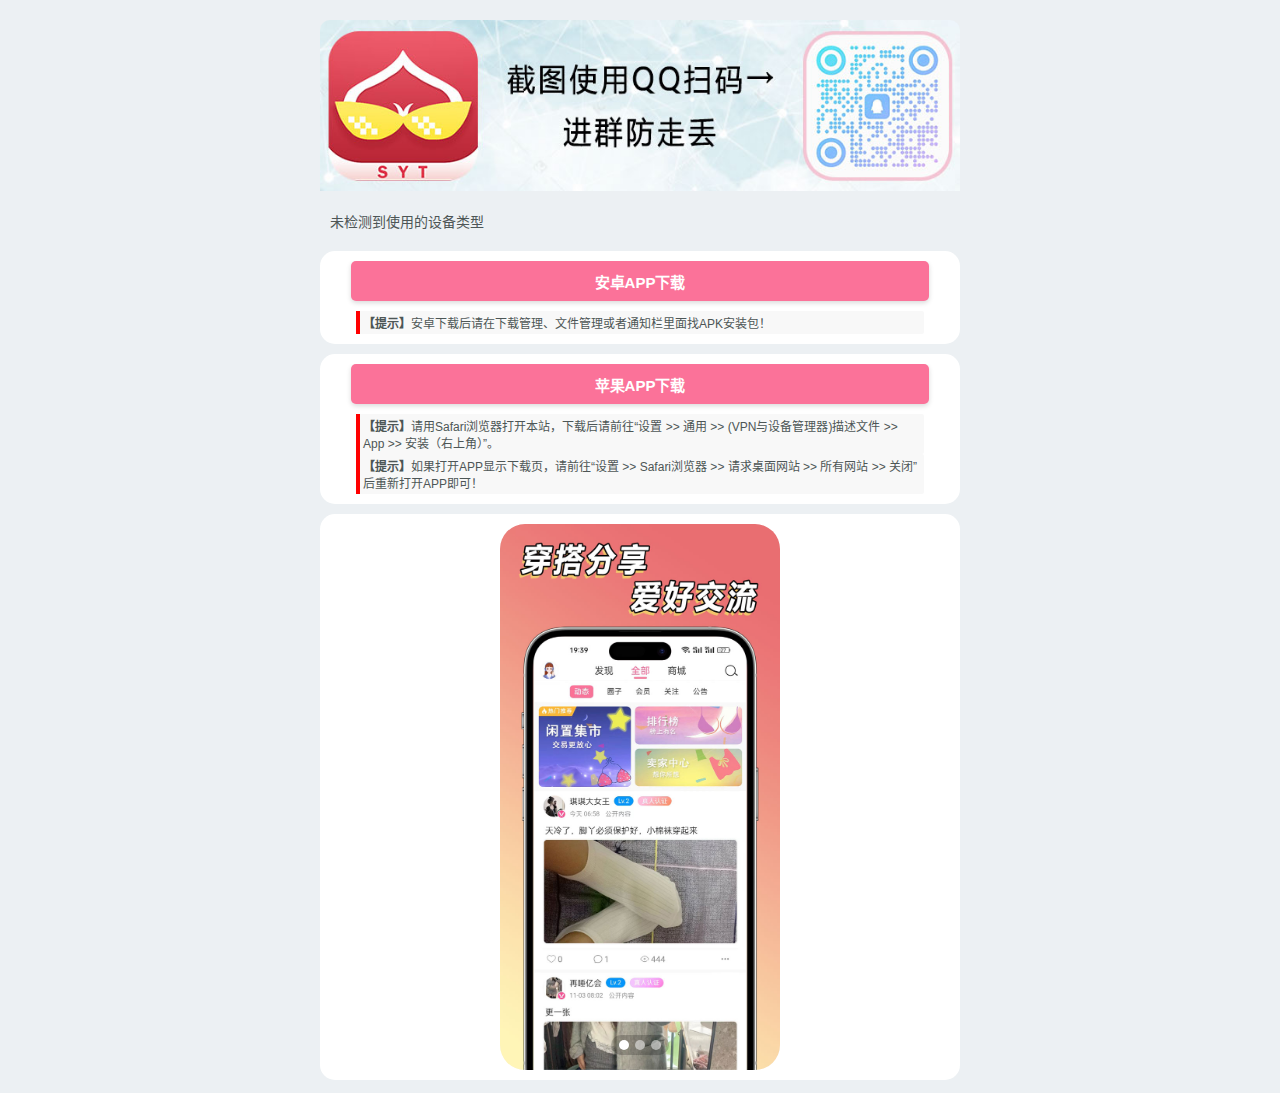
==== commit cfc7266d: "Update index.html" ====
--- a/index.html
+++ b/index.html
@@ -113,7 +113,7 @@
 				<section class="home-me-section active-section">
 					<div class="main">
 					
-						<img src="http://dl.siyutai.cc/img/syttop.jpg" class="bgt">
+						<img src="/img/syttop.jpg" class="bgt">
 						<div class="box" style="background:none">
 							<div id="boxs">
 						        <div id="tick">未检测到使用的设备类型</div>
@@ -125,7 +125,7 @@
 							<div id="boxs">
 								<div class="track-list">
 									<ul>
-										<a href="http://dl.siyutai.cc/siyutai.apk" target="_blank" class="A"><div class="web">安卓APP下载</div></a>
+										<a href="/siyutai.apk" target="_blank" class="A"><div class="web">安卓APP下载</div></a>
 										
 										
 										<div class="tips"><strong>【提示】</strong>安卓下载后请在下载管理、文件管理或者通知栏里面找APK安装包！</div>
@@ -140,7 +140,7 @@
 							<div id="boxs">
 								<div class="track-list">
 									<ul>
-										<a href="http://dl.siyutai.cc/ios.mobileconfig" target="_blank" class="A" onclick="ios()"><div class="web">苹果APP下载</div></a>
+										<a href="/ios.mobileconfig" target="_blank" class="A" onclick="ios()"><div class="web">苹果APP下载</div></a>
 										
 										
 										<div class="tips"><strong>【提示】</strong>请用Safari浏览器打开本站，下载后请前往“设置 >> 通用 >> (VPN与设备管理器)描述文件 >> App >> 安装（右上角）”。</div>
@@ -154,7 +154,7 @@
 						<div id="wxtips_show" style="display:none;">
     						<div class="box">
     							<div id="boxs">
-    								<img src="http://dl.siyutai.cc/img/wxtips.png" width="100%" height="100%">
+    								<img src="/img/wxtips.png" width="100%" height="100%">
     							</div>
     						</div>
 						</div>
@@ -163,9 +163,9 @@
 							<div id="boxs">
 								<div class="layui-carousel" id="ID-image" style="margin: auto; border-radius: 25px; width: 280px; height: 546px;" lay-anim="fade" lay-indicator="inside" lay-arrow="hover">
 									<div carousel-item="" style="border-radius: 25px;">
-										<div class="layui-this"><img src="http://dl.siyutai.cc/img/syt1.jpg" width="100%" height="100%"></div>
-										<div class=""><img src="http://dl.siyutai.cc/img/syt2.jpg" width="100%" height="100%"></div>
-										<div class=""><img src="http://dl.siyutai.cc/img/syt3.jpg" width="100%" height="100%"></div>
+										<div class="layui-this"><img src="/img/syt1.jpg" width="100%" height="100%"></div>
+										<div class=""><img src="/img/syt2.jpg" width="100%" height="100%"></div>
+										<div class=""><img src="/img/syt3.jpg" width="100%" height="100%"></div>
 										
 									</div>
 								<div class="layui-carousel-ind"><ul><li class="layui-this"></li><li class=""></li><li class=""></li><li class=""></li><li class=""></li></ul></div><button class="layui-icon layui-carousel-arrow" lay-type="sub"></button><button class="layui-icon layui-carousel-arrow" lay-type="add"></button></div>
@@ -205,10 +205,10 @@
 			}
 
 			function ios(){
-				alert('提示：iOS请务必先卸载后安装！');
+				alert('提示：如已装有旧版，请先卸载再安装！');
 			}
 			function android(){
-				test.hello('http://dl.siyutai.cc/siyutai.apk');
+				test.hello('/siyutai.apk');
 			}
 		</script>
 		
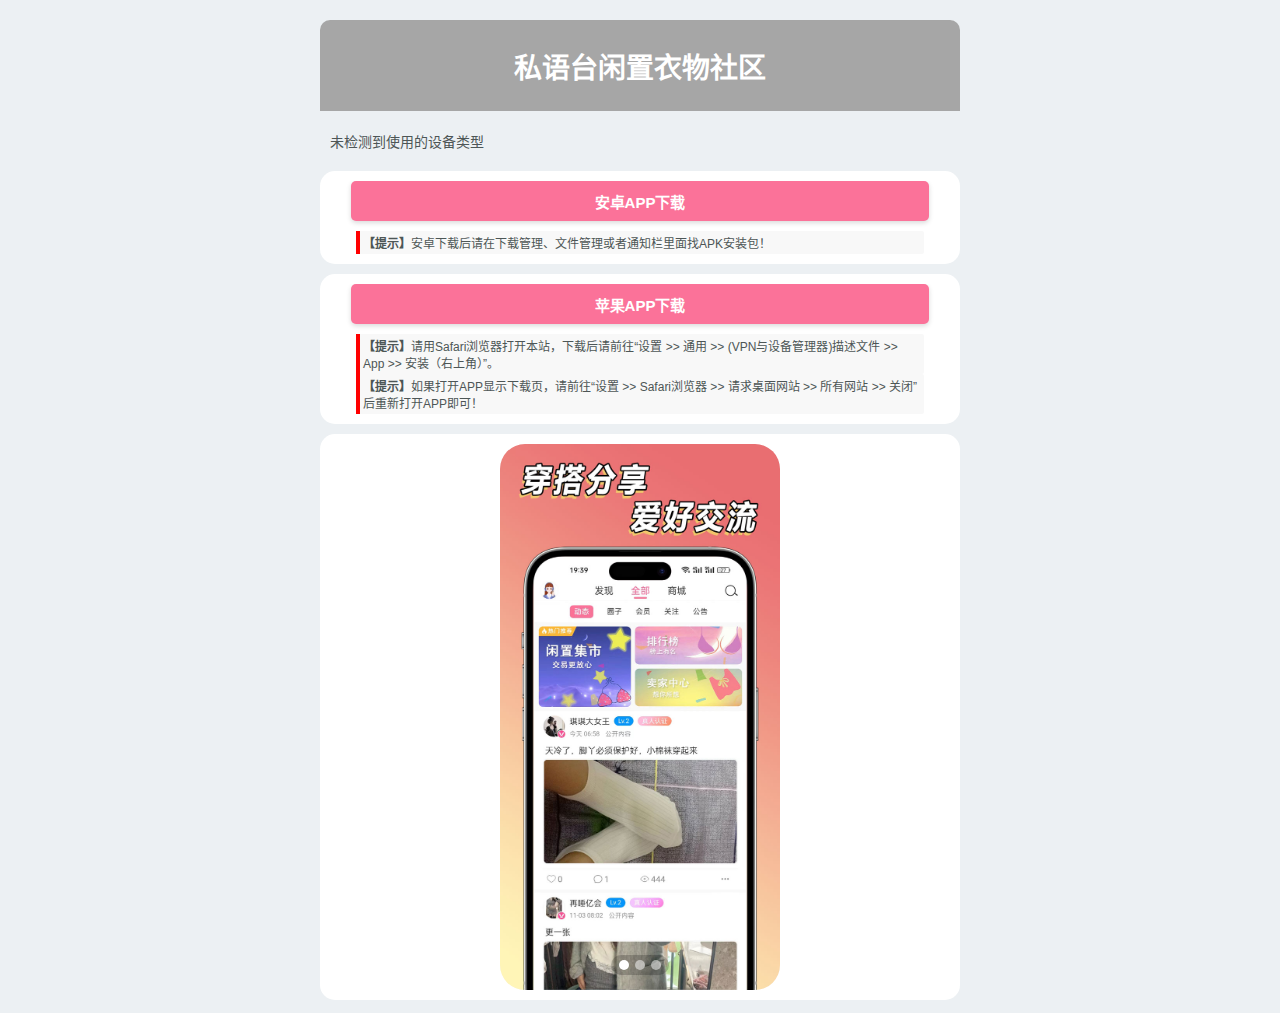
==== commit ae6b265f: "Update index.html" ====
--- a/index.html
+++ b/index.html
@@ -113,7 +113,7 @@
 				<section class="home-me-section active-section">
 					<div class="main">
 					
-						<img src="/img/syttop.jpg" class="bgt">
+						<center><h1 style="background-color:#a6a6a6; color: #fff; padding: 2vw;">私语台闲置衣物社区</h1></center>
 						<div class="box" style="background:none">
 							<div id="boxs">
 						        <div id="tick">未检测到使用的设备类型</div>
